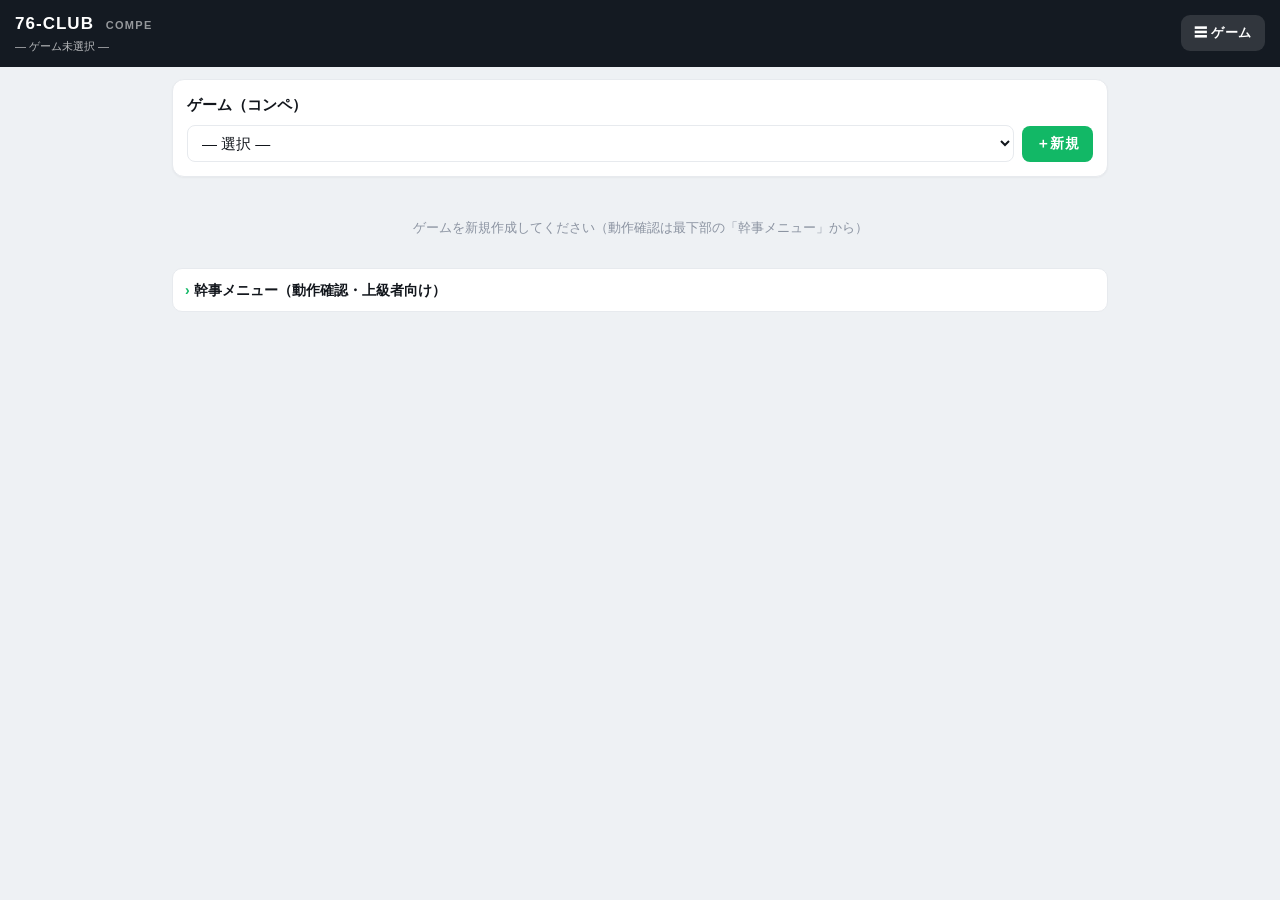
==== docs/handoff/assets/2026-07-12-phase1-reference.html @ 75cd1e23 "ルーレット: 賞金ポイント配点・スコア表併記・START/STOP/確定を1ボタン・開発者メニュー - points.roulette追加、配点UI、computePointsで取得H順に各員加点(g" ====
<!DOCTYPE html>
<html lang="ja">
<head>
<meta charset="UTF-8">
<meta name="viewport" content="width=device-width, initial-scale=1, maximum-scale=1, user-scalable=no">
<meta name="apple-mobile-web-app-capable" content="yes">
<title>76-Club COMPE</title>
<style>
  *{box-sizing:border-box;margin:0;padding:0;-webkit-tap-highlight-color:transparent}
  :root{
    --bg:#eef1f4; --card:#ffffff; --ink:#12161c; --sub:#8b93a1; --line:#e7eaee;
    --dark:#141a22; --dark2:#1e2731; --acc:#12b866; --accd:#0e9e57; --warn:#d4a017; --red:#c0392b; --blue:#2c6e9e;
    --f-hero:21px; --f-val:20px; --f-name:16px; --f-title:15px; --f-body:13px; --f-small:11px;
  }
  html,body{margin:0}
  body{font-family:-apple-system,"Hiragino Kaku Gothic ProN","Yu Gothic",Meiryo,sans-serif;
    background:var(--bg);color:var(--ink);font-size:var(--f-body);line-height:1.45;padding-bottom:24px}
  /* header (dark scoreboard) */
  header{background:var(--dark);color:#fff;padding:12px 15px;position:sticky;top:0;z-index:20}
  .hdr-row{display:flex;align-items:center;justify-content:space-between;gap:8px}
  header h1{font-size:17px;font-weight:900;letter-spacing:.06em}
  header h1 span{font-weight:600;opacity:.55;font-size:11px;margin-left:6px;letter-spacing:.12em}
  header .gamename{font-size:11px;opacity:.7;margin-top:2px;font-weight:500}
  .hamb{background:rgba(255,255,255,.12);border:0;color:#fff;font-size:13px;font-weight:800;padding:9px 13px;
    border-radius:9px;cursor:pointer;white-space:nowrap;letter-spacing:.04em}
  .menu-overlay{display:none;position:fixed;inset:0;background:rgba(0,0,0,.3);z-index:35}
  .appmenu{display:none;position:fixed;right:10px;top:60px;background:#fff;border:1px solid var(--line);
    border-radius:12px;box-shadow:0 10px 30px rgba(0,0,0,.25);z-index:40;overflow:hidden;min-width:190px}
  .appmenu button{display:block;width:100%;text-align:left;border:0;background:#fff;padding:13px 18px;
    font-size:15px;color:var(--ink);cursor:pointer;border-bottom:1px solid var(--line);font-weight:600}
  .appmenu button:last-child{border-bottom:0}
  .appmenu button.on{background:var(--acc);color:#fff;font-weight:800}
  main{padding:12px;max-width:960px;margin:0 auto}
  /* cards */
  .card{background:var(--card);border:1px solid var(--line);border-radius:12px;padding:14px;margin-bottom:12px;
    box-shadow:0 1px 2px rgba(20,26,34,.04)}
  .card.tight{padding:11px}
  .card h2{margin:0 0 10px;font-size:var(--f-title);font-weight:800;color:var(--ink);display:flex;align-items:center;gap:7px;flex-wrap:wrap}
  .card.tight h2{font-size:14px;margin-bottom:8px}
  .card h3{margin:14px 0 6px;font-size:12px;font-weight:800;color:var(--sub);letter-spacing:.02em}
  label.fl{display:block;font-size:12px;color:var(--sub);margin:8px 0 3px;font-weight:700}
  input,select,textarea{font-family:inherit;font-size:15px;border:1px solid var(--line);border-radius:8px;
    padding:8px 10px;width:100%;background:#fff;color:var(--ink)}
  input[type=checkbox]{width:auto}
  /* buttons */
  button.btn{background:var(--acc);color:#fff;border:0;border-radius:8px;padding:9px 14px;font-size:14px;font-weight:800;cursor:pointer;letter-spacing:.02em}
  button.btn:active{transform:translateY(1px)}
  button.btn.sec{background:#fff;color:var(--accd);border:1.5px solid var(--acc)}
  button.btn.gray{background:#eef1f4;color:var(--ink)}
  button.btn.danger{background:var(--red)}
  button.btn.gold{background:var(--dark);color:#fff}
  button.btn.sm{padding:6px 10px;font-size:12px;border-radius:7px}
  button.btn.wide{width:100%;padding:12px}
  button.btn:disabled{opacity:.4;cursor:default}
  .row{display:flex;gap:8px;flex-wrap:wrap;align-items:center}
  .row.between{justify-content:space-between}
  .muted{color:var(--sub);font-size:12px}
  .tag{font-size:10px;padding:1px 6px;border-radius:5px;background:#eef1f4;color:var(--sub);margin-left:4px;font-weight:700}
  .pill{display:inline-block;background:#e9f7f0;color:var(--accd);border-radius:99px;padding:2px 9px;font-size:11px;font-weight:800}
  .pill.f{background:#fdecea;color:var(--red)}
  .pill.e1{background:#e6eef6;color:var(--blue)}
  .pill.e2{background:#efe7f5;color:#7d3c98}
  .empty{text-align:center;color:var(--sub);padding:30px 10px;font-size:13px}
  hr{border:0;border-top:1px solid var(--line);margin:12px 0}
  /* generic tables */
  table{border-collapse:collapse;width:100%;font-size:var(--f-body)}
  th,td{border:1px solid var(--line);padding:5px 6px;text-align:center}
  th{background:#f6f8fa;color:var(--sub);font-weight:800;font-size:11px;letter-spacing:.03em}
  .scroll{overflow-x:auto;-webkit-overflow-scrolling:touch}
  /* leaderboard tables */
  .lb th,.lb td{white-space:nowrap}
  .lb tr:nth-child(2n+1) td{background:#f8fafb}
  .lb .rank td{font-weight:600}
  .pos{display:inline-flex;align-items:center;justify-content:center;width:23px;height:23px;border-radius:50%;
    background:#e7eaee;color:#3a4450;font-size:12px;font-weight:900;font-variant-numeric:tabular-nums}
  .pos.p1{background:var(--acc);color:#fff}
  .lb.big .pos{width:26px;height:26px;font-size:13px}
  .rank1 td{}
  .hlrow td{background:#eef4fb !important}
  .kanjibadge{display:inline-block;background:var(--blue);color:#fff;border-radius:5px;font-size:10px;padding:1px 6px;margin-left:6px;font-weight:800;letter-spacing:.02em}
  .mask{color:#c3c9cf;letter-spacing:1px}
  /* score input grid (入力タブ) */
  .scoregrid td input{width:38px;padding:5px 2px;text-align:center;border-radius:5px;font-size:14px}
  .scoregrid th,.scoregrid td{padding:3px 3px;min-width:34px}
  .scoregrid td.name{position:sticky;left:0;background:#fff;text-align:left;min-width:96px;font-weight:700;z-index:2;white-space:nowrap}
  .scoregrid th.name{position:sticky;left:0;background:#f6f8fa;z-index:3;text-align:left;min-width:96px;white-space:nowrap}
  .scoregrid .sum{background:#f8f9f9;font-weight:800}
  .hidden-h{background:#fff7e6 !important}
  /* game setup */
  .seg{display:flex;border:1px solid var(--acc);border-radius:8px;overflow:hidden;margin:4px 0}
  .seg button{flex:1;border:0;background:#fff;color:var(--accd);padding:7px;font-size:13px;font-weight:800;cursor:pointer}
  .seg button.on{background:var(--acc);color:#fff}
  .fmtgrid{display:grid;grid-template-columns:1fr 1fr;gap:6px}
  .fmtgrid label{display:flex;align-items:center;gap:6px;font-size:13px;background:#f6f8fa;padding:8px;border-radius:8px;cursor:pointer}
  .holebtn{width:34px;height:34px;border-radius:8px;border:1px solid var(--line);background:#fff;margin:2px;font-size:13px;cursor:pointer;font-weight:700}
  .holebtn.np{background:var(--blue);color:#fff;border-color:var(--blue)}
  .holebtn.dc{background:var(--red);color:#fff;border-color:var(--red)}
  .ptsedit input{width:78px;text-align:center;display:inline-block;padding:5px}
  .ptsrow{display:flex;align-items:center;justify-content:space-between;gap:8px;margin:5px 0}
  .ptsrow span{font-size:13px}
  details{border:1px solid var(--line);border-radius:10px;margin-bottom:10px;background:#fff}
  details>summary{padding:11px 12px;font-weight:800;cursor:pointer;color:var(--ink);font-size:14px;list-style:none}
  details>summary::-webkit-details-marker{display:none}
  details>summary::before{content:"› ";color:var(--acc);font-weight:900}
  details[open]>summary::before{content:"⌄ ";}
  details .in{padding:0 12px 12px;font-size:13px}
  .rule{background:#f6f8fa;border:1px solid var(--line);border-left:3px solid var(--acc);border-radius:6px;padding:8px 10px;font-size:12px;color:var(--ink);margin:6px 0}
  .prizewin{background:#fff;border:1px solid var(--line);border-top:3px solid var(--acc)}
  .payoutcard{background:#fff;border:1px solid var(--line);border-top:3px solid var(--acc)}
  .kanjicard{background:#fff;border:1px solid var(--line);border-top:3px solid var(--blue)}
  .big{font-size:var(--f-hero);font-weight:900}
  .toast{position:fixed;bottom:20px;left:50%;transform:translateX(-50%);background:var(--dark);color:#fff;
    padding:10px 18px;border-radius:99px;font-size:13px;z-index:50;opacity:0;transition:.3s;pointer-events:none}
  .toast.show{opacity:.96}
  /* result sub-nav (pill tabs) */
  .result-sticky{position:sticky;top:50px;z-index:15;background:var(--bg);padding:8px 0 8px;margin:-4px 0 10px;box-shadow:0 8px 8px -8px rgba(0,0,0,.15)}
  .subtab4{display:flex;gap:6px}
  .subtab4 button{flex:1;border:0;background:var(--dark2);color:#9aa3b0;padding:9px 2px;border-radius:9px;font-size:12.5px;font-weight:800;cursor:pointer;letter-spacing:.02em}
  .subtab4 button.on{background:var(--acc);color:#fff}
  /* reveal bar */
  .reveal-bar{display:flex;gap:8px;align-items:center;flex-wrap:wrap;margin-top:6px;background:#f6f8fa;border:1px solid var(--line);border-radius:9px;padding:7px 9px}
  .reveal-bar .hole{font-weight:900;color:var(--accd);font-size:15px}
  /* toggle chips + eye buttons */
  .cardtools{display:flex;flex-wrap:wrap;gap:6px;align-items:center;margin-bottom:7px}
  .tgl{display:inline-flex;align-items:center;gap:5px;border:1px solid var(--line);border-radius:8px;padding:5px 10px;font-size:12px;cursor:pointer;background:#fff;font-weight:800}
  .tgl.on{background:var(--acc);color:#fff;border-color:var(--acc)}
  .tgl.off{background:#fdecea;color:var(--red);border-color:#f0c0ba}
  .eyebtn{border:1px solid var(--line);background:#fff;border-radius:7px;padding:3px 6px;cursor:pointer;line-height:0;color:var(--sub)}
  .eyebtn.on{background:#e9f7f0;border-color:var(--acc);color:var(--accd)}
  .eyebtn.off{background:#fdecea;border-color:#f0c0ba;color:var(--red)}
  .ei{width:15px;height:15px;stroke:currentColor;stroke-width:2;fill:none;stroke-linecap:round;stroke-linejoin:round;display:block}
  .ic{width:15px;height:15px;stroke:var(--acc);stroke-width:2;fill:none;stroke-linecap:round;stroke-linejoin:round;vertical-align:-2px}
  /* rank-wrap ranking cards */
  .rank-wrap{display:flex;flex-wrap:wrap;gap:10px;align-items:flex-start;margin-bottom:12px}
  .rank-wrap>.card{flex:1 1 210px;min-width:190px;max-width:320px;margin-bottom:0}
  .rank-wrap>.card.wide{flex:1 1 320px;min-width:270px;max-width:480px}
  .rank-wrap .lb{font-size:13px;table-layout:fixed;width:100%}
  .rank-wrap .lb th,.rank-wrap .lb td{padding:5px 6px;overflow:hidden;text-overflow:ellipsis;white-space:nowrap}
  .rank-wrap .lb .c-eye{width:36px;padding:2px}
  .rank-wrap .lb .c-pos{width:34px}
  .rank-wrap .lb .c-val{width:60px}
  .rank-wrap .lb.big{font-size:15px}
  .rank-wrap .lb.big .c-val{width:70px}
  .rank-wrap .lb.big .nmc{font-size:var(--f-name);font-weight:800}
  .rank-wrap .lb.big b{font-size:var(--f-val);font-weight:900;font-variant-numeric:tabular-nums}
  .rank-wrap .lb .nmc{font-size:var(--f-name);font-weight:700}
  .rank-wrap .lb b{font-variant-numeric:tabular-nums}
  h2.lbh{display:flex;justify-content:space-between;align-items:baseline;gap:8px;white-space:nowrap;overflow:hidden}
  h2.lbh>span:first-child{flex:0 0 auto}
  .lbnote{font-size:11px;font-weight:700;color:var(--sub);overflow:hidden;text-overflow:ellipsis;min-width:0;white-space:nowrap}
  /* score card (共通スコア表) */
  .sc2{table-layout:fixed;width:100%;font-size:12px;border-collapse:collapse}
  .sc2 col.cnm{width:54px}
  .sc2 col.cs{width:30px}
  .sc2 th,.sc2 td{padding:3px 0;border:1px solid var(--line);text-align:center;overflow:hidden;line-height:1.15}
  .sc2 th{background:var(--dark);color:#fff;font-size:10.5px;font-weight:700}
  .sc2 td.nm,.sc2 th.nm{text-align:left;font-weight:700;font-size:11px;white-space:nowrap;padding-left:4px}
  .sc2 th.nm{background:var(--dark)}
  .sc2 .sub{background:#eaf6f0;font-weight:800}
  .sc2 .tot{background:#f2f5f7;font-weight:800}
  .sc2 .netc{background:#eaf6f0;font-weight:900;color:var(--accd)}
  .sc2 .hh{background:#fff7e6}
  .sc2 .parr td{color:var(--sub);font-size:10px}
  .sc2 .tsum td{font-size:11px;background:#fbfcfc}
  .sc2 .winc{background:#d5f5e3 !important;font-weight:900;color:var(--accd)}
  @media(min-width:560px){ .sc2{font-size:13px} .sc2 col.cnm{width:70px} .sc2 col.cs{width:36px} }
  /* two-column (未使用でも保持) */
  .ind-split{display:flex;gap:12px;align-items:flex-start}
  .ind-left{flex:1 1 46%;min-width:0}
  .ind-right{flex:1 1 46%;min-width:0}
  .chip{display:inline-flex;align-items:center;gap:4px;border:1px solid var(--line);border-radius:99px;padding:3px 9px;font-size:12px;margin:3px 4px 0 0;background:#fff;cursor:pointer;font-weight:700}
  .chip.on{background:var(--acc);color:#fff;border-color:var(--acc)}
  @media(max-width:760px){ .ind-split{flex-direction:column} .ind-left,.ind-right{flex:1 1 auto;width:100%} }
  /* ルーレット対抗 */
  .rl-head{display:flex;align-items:baseline;gap:12px;margin-bottom:10px}
  .rl-hole{font-size:36px;font-weight:900;line-height:1;color:var(--ink)}
  .rl-hole small{font-size:14px;font-weight:800;color:var(--sub);margin-left:2px}
  .rl-par{font-size:13px;color:var(--sub);font-weight:800}
  .rl-panels{display:flex;flex-wrap:wrap;gap:10px}
  .rl-panel{flex:1 1 140px;min-width:130px;border:2px solid var(--line);border-radius:12px;padding:12px 10px;text-align:center;background:#fff}
  .rl-panel.win{background:#eafaf1;box-shadow:0 0 0 2px var(--acc) inset}
  .rl-team{font-size:12px;font-weight:800;letter-spacing:.03em}
  .rl-name{font-size:20px;font-weight:900;margin:6px 0 2px;min-height:26px;font-variant-numeric:tabular-nums}
  .rl-score{font-size:12px;color:var(--sub);font-weight:800;min-height:16px}
  .rl-btns{display:flex;gap:6px;margin-top:9px;justify-content:center;flex-wrap:wrap}
  .rl-btns .btn{padding:6px 8px;font-size:11px}
  .rl-ctrl{margin-top:14px}
  .rl-scorebig{font-size:26px;font-weight:900;color:var(--accd);line-height:1;margin-top:3px;min-height:26px;font-variant-numeric:tabular-nums}
  .rl-scorebig small{font-size:11px;color:var(--sub);font-weight:800}
  .sc2 .cur{background:#fff3cf !important}
  .sc2 .reprow td{background:#eafaf1}
  .sc2 .reprow td.nm{font-weight:900;color:var(--accd)}
  .rlsc td.nm,.rlsc th.nm{width:66px}
</style>
</head>
<body>
<header>
  <div class="hdr-row">
    <div>
      <h1>76-CLUB <span>COMPE</span></h1>
      <div class="gamename" id="hdrGame">— ゲーム未選択 —</div>
    </div>
    <button class="hamb" id="hambBtn" onclick="toggleMenu()">☰ メニュー</button>
  </div>
</header>
<div id="menuOverlay" class="menu-overlay" onclick="toggleMenu(false)"></div>
<nav id="appMenu" class="appmenu">
  <button data-tab="game" onclick="go('game')">ゲーム</button>
  <button data-tab="players" onclick="go('players')">選手</button>
  <button data-tab="score" onclick="go('score')">スコア入力</button>
  <button data-tab="result" onclick="go('result')">結果</button>
</nav>
<main>
  <div id="view-game"></div>
  <div id="view-players" style="display:none"></div>
  <div id="view-score" style="display:none"></div>
  <div id="view-result" style="display:none"></div>
</main>

<div class="toast" id="toast"></div>

<script>
/* ============================ STATE ============================ */
const LS_KEY = "golfCompe_v1";
let state = load();
function load(){
  let s=null;
  try{ s = JSON.parse(localStorage.getItem(LS_KEY)); }catch(e){}
  if(!s||!s.players) s = { players:[], games:[], currentGameId:null };
  migrate(s);
  return s;
}
function migrate(s){
  (s.players||[]).forEach(p=>{
    if(p.everyType===undefined) p.everyType='none';   // none | every1 | every2
    if(p.kanjiExempt===undefined) p.kanjiExempt=false;
    if(p.gender===undefined) p.gender='M';
    if(p.birth===undefined) p.birth=null;             // 生年月日(YYYY-MM-DD)。同ネットのタイブレークに使用
  });
  (s.games||[]).forEach(g=>{
    if(!g.womenEvery) g.womenEvery={enabled:false};
    if(g.womenEvery.enabled===undefined) g.womenEvery.enabled=false;
    if(!g.points) g.points=defaultPoints();
    else { const d=defaultPoints(); for(const k in d) if(g.points[k]===undefined) g.points[k]=d[k]; }
    if(g.prizePool===undefined) g.prizePool=0;
    if(!g.prizes) g.prizes={ niapinHoles:[], draconHoles:[], niapinWinner:{}, draconWinner:{} };
    if(!g.roulette) g.roulette=newRoulette();
    else { const r=newRoulette(); for(const k in r) if(g.roulette[k]===undefined) g.roulette[k]=r[k]; }
  });
}
function newRoulette(){ return { changeN:1, challengeM:1, reps:{}, pool:{}, remChange:{}, remChallenge:{}, cur:0 }; }
function defaultPoints(){ return {
  net:[5,3,1], gross:[5,3,1], stableford:[5,3,1], olympic:[5,3,1], callaway:[5,3,1], nassauTotal:[5,3,1],
  teamGross:[3], teamNet:[3], holeByHole:[3], best2ball:[3], roulette:[3], niapin:2, dracon:2 }; }
function save(){ localStorage.setItem(LS_KEY, JSON.stringify(state)); }
function uid(){ return Math.random().toString(36).slice(2,9); }
function toast(m){ const t=document.getElementById('toast'); t.textContent=m; t.classList.add('show');
  clearTimeout(t._t); t._t=setTimeout(()=>t.classList.remove('show'),1600); }
function curGame(){ return state.games.find(g=>g.id===state.currentGameId)||null; }

function newGame(){
  return {
    id:uid(), name:"新しいコンペ", date:new Date().toISOString().slice(0,10), course:"",
    par:[4,4,3,4,5,4,4,3,4, 4,4,3,4,5,4,4,3,4],
    hidden:Array(18).fill(false),
    periaCoef:0.8, periaCap:null,
    womenEvery:{enabled:false},
    teams:[],
    participants:[],
    scores:{},
    prizes:{ niapinHoles:[], draconHoles:[], niapinWinner:{}, draconWinner:{} },
    points:defaultPoints(), prizePool:0, roulette:newRoulette(),
    formats:{ gross:true, net:true, teamGross:true, teamNet:true, holeByHole:true,
      stableford:true, nassau:true, olympic:true, callaway:false, best2ball:false }
  };
}

/* ============================ TAB NAV ============================ */
const views = { game:'view-game', players:'view-players', score:'view-score', result:'view-result' };
let activeTab='game';
let revealHoles=18;            // 個人戦で開封済みのホール数(0-18)。18=全開（既定）
let rl={ spinning:false, spinTeams:[], timer:null, challengeFrom:null };  // ルーレットの実行時状態（非保存）
function rlStopTimer(){ if(rl.timer){clearInterval(rl.timer);rl.timer=null;} rl.spinning=false; }
// 発表用の表示/非表示スイッチ（true=表示）。totals=スコア表の合計欄（個人/チーム共通・チーム小計の色も含む）
let show={ totals:true };
function toggleShow(k){ show[k]=!show[k]; renderResult(); }
// グロス/ネットの名前・スコアの表示制御（表ごと master ＋順位ごと個別ボタン）。mode XOR except
let nsMode={ gross:'show', net:'show' };
let nsExcept={ gross:new Set(), net:new Set() };
function nsMasked(table,pid){ return (nsMode[table]==='hide') !== nsExcept[table].has(pid); }
function toggleNSAll(table){ nsMode[table]= nsMode[table]==='show'?'hide':'show'; nsExcept[table].clear(); renderResult(); }
function toggleNSRow(table,pid){ const s=nsExcept[table]; if(s.has(pid))s.delete(pid); else s.add(pid); renderResult(); }
// チーム対抗の各ゲーム：ゲームごと master ＋チームごと個別ボタン。チーム名＋合計をまとめて表示/非表示
let tgMode={ teamGross:'show', teamNet:'show', best2ball:'show', holeByHole:'show' };
let tgExcept={ teamGross:new Set(), teamNet:new Set(), best2ball:new Set(), holeByHole:new Set() };
function tgMasked(key,tid){ return (tgMode[key]==='hide') !== tgExcept[key].has(tid); }
function toggleTgAll(key){ tgMode[key]= tgMode[key]==='show'?'hide':'show'; tgExcept[key].clear(); renderResult(); }
function toggleTgRow(key,tid){ const s=tgExcept[key]; if(s.has(tid))s.delete(tid); else s.add(tid); renderResult(); }
const TAB_LABEL={game:'ゲーム', players:'選手', score:'入力', result:'結果'};
function toggleMenu(force){ const m=document.getElementById('appMenu'), o=document.getElementById('menuOverlay');
  const open = (force!==undefined)? force : (m.style.display!=='block');
  m.style.display=open?'block':'none'; o.style.display=open?'block':'none'; }
function go(tab){ rlStopTimer(); activeTab=tab; toggleMenu(false); render(); }
function render(){
  Object.entries(views).forEach(([k,id])=> document.getElementById(id).style.display = k===activeTab?'':'none');
  const g=curGame();
  document.getElementById('hdrGame').textContent = g? `${g.name}　${g.date}${g.course?'　@'+g.course:''}` : '— ゲーム未選択 —';
  document.getElementById('hambBtn').innerHTML = '☰ '+TAB_LABEL[activeTab];
  document.querySelectorAll('#appMenu button').forEach(b=>b.classList.toggle('on', b.dataset.tab===activeTab));
  if(activeTab==='game') renderGame();
  if(activeTab==='players') renderPlayers();
  if(activeTab==='score') renderScore();
  if(activeTab==='result') renderResult();
}
function esc(s){ return (s||'').replace(/[&<>"]/g,c=>({'&':'&amp;','<':'&lt;','>':'&gt;','"':'&quot;'}[c])); }
const EVERY_LABEL={none:'なし', every1:'E1(−18)', every2:'E2(−36)'};
// 最小の線アイコン（目のオン/オフ）と丸数字の順位バッジ
const EYE='<svg class="ei" viewBox="0 0 24 24"><path d="M2 12s3.5-7 10-7 10 7 10 7-3.5 7-10 7-10-7-10-7z"/><circle cx="12" cy="12" r="3"/></svg>';
const EYEOFF='<svg class="ei" viewBox="0 0 24 24"><path d="M3 3l18 18M10.6 10.6a3 3 0 004.2 4.2M9.9 5.2A9.7 9.7 0 0112 5c6.5 0 10 7 10 7a17 17 0 01-3.2 3.9M6.1 6.1A17 17 0 002 12s3.5 7 10 7a9.7 9.7 0 003.2-.5"/></svg>';
const posBadge=(rank,first)=>`<span class="pos ${first?'p1':''}">${rank}</span>`;

/* ============================ PLAYERS ============================ */
function renderPlayers(){
  const el=document.getElementById('view-players');
  el.innerHTML = `
    <div class="card">
      <h2>選手マスター</h2>
      <div class="row">
        <input id="pName" placeholder="名前" style="flex:2;min-width:140px">
        <div style="flex:1;min-width:90px"><select id="pGender"><option value="M">男性</option><option value="F">女性</option></select></div>
      </div>
      <div class="row" style="margin-top:8px">
        <div style="flex:1;min-width:150px"><label class="fl">ハンデ区分</label><select id="pEvery"><option value="none">ハンデなし</option><option value="every1">エブリワン（−18）</option><option value="every2">エブリツー（−36）</option></select></div>
        <div style="flex:1;min-width:150px"><label class="fl">生年月日</label><input type="date" id="pBirth"></div>
      </div>
      <div class="row" style="margin-top:8px">
        <label style="display:flex;align-items:center;gap:6px;font-size:13px"><input type="checkbox" id="pKanji"> 幹事対象外（次回幹事に選ばれない）</label>
      </div>
      <button class="btn wide" style="margin-top:10px" onclick="addPlayer()">＋ 選手を追加</button>
      <div class="muted" style="margin-top:6px">性別・生年月日は<b>同ネット時のタイブレーク</b>に使用（女性→年長の順で上位）。ハンデ区分＝エブリなし/ワン/ツー。</div>
    </div>
    <div class="card">
      <h2>登録済み（${state.players.length}名）</h2>
      ${state.players.length? `<div class="scroll"><table><tr><th>名前</th><th>性別</th><th>生年月日</th><th>ハンデ<br>区分</th><th>幹事<br>対象外</th><th></th></tr>
        ${state.players.map(p=>`<tr>
          <td style="text-align:left;white-space:nowrap">${esc(p.name)}</td>
          <td><select style="padding:4px;font-size:12px" onchange="setPlayerField('${p.id}','gender',this.value)"><option value="M" ${p.gender!=='F'?'selected':''}>男</option><option value="F" ${p.gender==='F'?'selected':''}>女</option></select></td>
          <td><input type="date" style="padding:3px;font-size:11px" value="${p.birth||''}" onchange="setPlayerField('${p.id}','birth',this.value||null)"></td>
          <td><select style="padding:4px;font-size:12px" onchange="setPlayerEvery('${p.id}',this.value)">
            <option value="none" ${p.everyType==='none'?'selected':''}>なし</option>
            <option value="every1" ${p.everyType==='every1'?'selected':''}>E1(−18)</option>
            <option value="every2" ${p.everyType==='every2'?'selected':''}>E2(−36)</option></select></td>
          <td><input type="checkbox" ${p.kanjiExempt?'checked':''} onchange="setPlayerKanji('${p.id}',this.checked)"></td>
          <td><button class="btn sm gray" onclick="editPlayer('${p.id}')">✎</button>
              <button class="btn sm danger" onclick="delPlayer('${p.id}')">×</button></td>
        </tr>`).join('')}</table></div>` : `<div class="empty">まだ選手がいません</div>`}
    </div>
    <div class="card">
      <h2>バックアップ</h2>
      <div class="muted">端末保存なのでたまに書き出しを。機種変・データ消失に備えられます。</div>
      <div class="row" style="margin-top:8px">
        <button class="btn sec" onclick="exportData()">JSON書き出し</button>
        <label class="btn sec" style="cursor:pointer">JSON読み込み<input type="file" accept="application/json" style="display:none" onchange="importData(this)"></label>
      </div>
    </div>`;
}
function addPlayer(){
  const n=document.getElementById('pName').value.trim(); if(!n) return toast('名前を入力');
  state.players.push({id:uid(),name:n,gender:document.getElementById('pGender').value,
    birth:document.getElementById('pBirth').value||null,
    everyType:document.getElementById('pEvery').value, kanjiExempt:document.getElementById('pKanji').checked});
  save(); renderPlayers(); toast('追加しました');
}
function setPlayerField(id,field,val){ state.players.find(p=>p.id===id)[field]=val; save(); }
function editPlayer(id){ const p=state.players.find(x=>x.id===id);
  const n=prompt('名前',p.name); if(n===null)return; p.name=n.trim()||p.name;
  save(); renderPlayers(); }
function setPlayerEvery(id,v){ state.players.find(p=>p.id===id).everyType=v; save(); }
function setPlayerKanji(id,v){ state.players.find(p=>p.id===id).kanjiExempt=v; save(); }
function delPlayer(id){ if(!confirm('削除しますか？'))return;
  state.players=state.players.filter(p=>p.id!==id);
  state.games.forEach(g=>{ g.participants=g.participants.filter(x=>x!==id); delete g.scores[id];
    g.teams.forEach(t=>t.memberIds=t.memberIds.filter(x=>x!==id)); });
  save(); renderPlayers(); }

/* ============================ GAME SETUP ============================ */
function renderGame(){
  const el=document.getElementById('view-game');
  let html = `<div class="card"><h2>ゲーム（コンペ）</h2>
    <div class="row between">
      <select id="gameSel" onchange="selectGame(this.value)" style="flex:1">
        <option value="">— 選択 —</option>
        ${state.games.map(g=>`<option value="${g.id}" ${g.id===state.currentGameId?'selected':''}>${esc(g.name)} (${g.date})</option>`).join('')}
      </select>
      <button class="btn" onclick="createGame()">＋新規</button>
    </div></div>`;

  const g=curGame();
  if(!g){ el.innerHTML=html+`<div class="empty">ゲームを新規作成してください（動作確認は最下部の「幹事メニュー」から）</div>`+hostMenuCard(); return; }

  html += `<div class="card"><h2>基本設定</h2>
    <label class="fl">コンペ名</label><input value="${esc(g.name)}" onchange="setG('name',this.value)">
    <div class="row"><div style="flex:1"><label class="fl">日付</label><input type="date" value="${g.date}" onchange="setG('date',this.value)"></div>
    <div style="flex:1"><label class="fl">コース</label><input value="${esc(g.course)}" placeholder="○○CC" onchange="setG('course',this.value)"></div></div>
    <div class="row" style="margin-top:10px">
      <button class="btn danger sm" onclick="deleteGame()">このゲームを削除</button>
      <button class="btn gray sm" onclick="dupGame()">複製</button>
    </div>
  </div>`;

  html += `<div class="card"><h2>コース設定（パー / 隠しホール）</h2>
    <div class="muted">黄色い枠がダブルペリアの隠しホール。<b>12ホール</b>選んでください（現在 <b id="hidCount">${g.hidden.filter(Boolean).length}</b>）。</div>
    <div class="row" style="margin:8px 0"><button class="btn sec sm" onclick="randomHidden()">隠し12ランダム</button>
      <button class="btn gray sm" onclick="clearHidden()">クリア</button></div>
    <div class="scroll"><table class="scoregrid"><tr><th class="name">H</th>${g.par.map((_,i)=>`<th>${i+1}</th>`).join('')}<th class="sum">計</th></tr>
      <tr><td class="name">Par</td>${g.par.map((p,i)=>`<td class="${g.hidden[i]?'hidden-h':''}"><input type="number" min="3" max="6" value="${p}" onchange="setPar(${i},this.value)"></td>`).join('')}<td class="sum">${g.par.reduce((a,b)=>a+b,0)}</td></tr>
      <tr><td class="name">隠し</td>${g.par.map((_,i)=>`<td class="${g.hidden[i]?'hidden-h':''}"><input type="checkbox" ${g.hidden[i]?'checked':''} onchange="toggleHidden(${i})"></td>`).join('')}<td class="sum">-</td></tr>
    </table></div></div>`;

  html += `<div class="card"><h2>ダブルペリア設定</h2>
    <div class="muted">HDCP =（隠し12H合計 × 1.5 − 規定打数）× 係数（上限で頭打ち）</div>
    <div class="row">
      <div style="flex:1"><label class="fl">係数</label><input type="number" step="0.05" value="${g.periaCoef}" onchange="setG('periaCoef',parseFloat(this.value))"></div>
      <div style="flex:1"><label class="fl">HDCP上限（空欄=なし）</label><input type="number" step="1" value="${g.periaCap??''}" placeholder="例:36" onchange="setCap(this.value)"></div>
    </div></div>`;

  html += `<div class="card"><h2>エブリハンデ</h2>
    <label style="display:flex;gap:8px;align-items:center;font-size:14px"><input type="checkbox" ${g.womenEvery.enabled?'checked':''} onchange="setWE(this.checked)"> このゲームでエブリハンデを適用する</label>
    <div class="muted" style="margin-top:6px">適用ON時、各選手の<b>エブリ区分</b>（選手タブで設定）に応じてE1=−18/E2=−36を差し引きます。グロス個人戦・ネット個人戦の両方に反映。</div></div>`;

  html += `<div class="card"><h2>参加者</h2>
    ${state.players.length? state.players.map(p=>`<span class="chip ${g.participants.includes(p.id)?'on':''}" onclick="toggleParticipant('${p.id}')">${esc(p.name)}${p.everyType!=='none'?' '+EVERY_LABEL[p.everyType]:''}</span>`).join('')
      : '<div class="muted">先に「選手」タブで登録してください</div>'}
  </div>`;

  html += `<div class="card"><h2>チーム対抗</h2>
    <div class="row"><button class="btn sec sm" onclick="addTeam()">＋チーム追加</button>
      <button class="btn gray sm" onclick="autoTeams(2)">自動2組</button>
      <button class="btn gray sm" onclick="autoTeams(3)">自動3組</button></div>
    ${g.teams.map(t=>`<div style="border:1px solid var(--line);border-radius:10px;padding:10px;margin-top:8px">
      <div class="row between"><input value="${esc(t.name)}" onchange="setTeamName('${t.id}',this.value)" style="flex:1;font-weight:700">
        <button class="btn sm danger" onclick="delTeam('${t.id}')">×</button></div>
      <div style="margin-top:6px">${g.participants.map(pid=>{const p=state.players.find(x=>x.id===pid);if(!p)return'';
        return `<span class="chip ${t.memberIds.includes(pid)?'on':''}" onclick="toggleTeamMember('${t.id}','${pid}')">${esc(p.name)}</span>`}).join('')}</div>
    </div>`).join('') || '<div class="muted">チーム未設定</div>'}
  </div>`;

  html += `<div class="card"><h2>ニアピン / ドラコン ホール</h2>
    <div class="muted">対象ホールを選択（青=ニアピン / 赤=ドラコン、タップで切替）。勝者は結果タブで登録。</div>
    <div style="margin-top:6px">${g.par.map((_,i)=>{
      const np=g.prizes.niapinHoles.includes(i), dc=g.prizes.draconHoles.includes(i);
      return `<button class="holebtn ${np?'np':''} ${dc?'dc':''}" onclick="cyclePrize(${i})">${i+1}</button>`}).join('')}</div>
    <div class="muted" style="margin-top:6px">2打目計測などのローカルルールは当日運用で。アプリは勝者だけ記録します。</div></div>`;

  const F=g.formats;
  const fchk=(k,label)=>`<label><input type="checkbox" ${F[k]?'checked':''} onchange="setFmt('${k}',this.checked)"> ${label}</label>`;
  html += `<div class="card"><h2>集計する競技</h2><div class="fmtgrid">
    ${fchk('gross','グロス個人戦')}${fchk('net','ネット個人戦')}
    ${fchk('teamGross','チーム対抗(グロス)')}${fchk('teamNet','チーム対抗(ネット)')}
    ${fchk('holeByHole','ホールバイホール対抗')}${fchk('stableford','ステーブルフォード')}
    ${fchk('nassau','握り/ナッソー')}${fchk('olympic','オリンピック')}
    ${fchk('callaway','キャロウェイ方式')}${fchk('best2ball','ベスト2ボール')}
  </div></div>`;

  html += `<div class="card"><h2>ルーレット対抗（抽選ホールバイホール）</h2>
    <div class="muted">ホールごとに各チームの代表を抽選し、その代表のスコアで1ホールずつ勝負。結果タブ「ルーレット」で実行します。回数はチームごとに付与。</div>
    <div class="row" style="margin-top:8px">
      <div style="flex:1"><label class="fl">チェンジ回数（自分を変える・使い切り必須）</label><input type="number" min="0" max="18" value="${g.roulette.changeN}" onchange="setRoulette('changeN',this.value)"></div>
      <div style="flex:1"><label class="fl">チャレンジ回数（相手を変える・任意）</label><input type="number" min="0" max="18" value="${g.roulette.challengeM}" onchange="setRoulette('challengeM',this.value)"></div>
    </div></div>`;

  // Points / prize pool
  const P=g.points;
  const ptsInd=(k,label)=> F[k]?`<div class="ptsrow"><span>${label}</span><span class="ptsedit"><input value="${(P[k]||[]).join(',')}" onchange="setPoints('${k}',this.value)" placeholder="5,3,1"></span></div>`:'';
  const ptsTeam=(k,label)=> F[k]?`<div class="ptsrow"><span>${label}（勝ちチーム各員）</span><span class="ptsedit"><input value="${(P[k]||[]).join(',')}" onchange="setPoints('${k}',this.value)" placeholder="3"></span></div>`:'';
  const npdc=g.prizes.niapinHoles.length||g.prizes.draconHoles.length;
  html += `<div class="card prizewin"><h2>賞金ポイント配点</h2>
    <div class="muted">各ゲームの順位に配るポイントをカンマ区切りで（例 <b>5,3,1</b>＝1位5・2位3・3位1点）。空欄=そのゲームは配点なし。</div>
    <h3>個人戦</h3>
    ${ptsInd('net','ネット個人戦')}${ptsInd('gross','グロス個人戦')}${ptsInd('stableford','ステーブルフォード')}
    ${ptsInd('olympic','オリンピック')}${ptsInd('callaway','キャロウェイ')}${ptsInd('nassauTotal','握り(トータル)')}
    <h3>チーム戦</h3>
    ${ptsTeam('teamGross','グロス対抗')}${ptsTeam('teamNet','ネット対抗')}${ptsTeam('holeByHole','ホールバイホール')}${ptsTeam('best2ball','ベスト2ボール')}
    <div class="ptsrow"><span>ルーレット対抗（勝ちチーム各員）</span><span class="ptsedit"><input value="${(P.roulette||[]).join(',')}" onchange="setPoints('roulette',this.value)" placeholder="3"></span></div>
    <h3>個人賞</h3>
    <div class="ptsrow"><span>ニアピン（1回あたり）</span><span class="ptsedit"><input type="number" value="${P.niapin}" onchange="setPointsNum('niapin',this.value)"></span></div>
    <div class="ptsrow"><span>ドラコン（1回あたり）</span><span class="ptsedit"><input type="number" value="${P.dracon}" onchange="setPointsNum('dracon',this.value)"></span></div>
    <hr>
    <label class="fl">賞金の総額（母数）</label>
    <input type="number" value="${g.prizePool||0}" placeholder="例: 20000" onchange="setG('prizePool',parseInt(this.value)||0)">
    <div class="muted" style="margin-top:6px">この総額を、各選手の獲得ポイント比で山分けして「誰にいくら」を結果タブに表示します。</div>
  </div>`;

  html += hostMenuCard();
  el.innerHTML=html;
}
// 幹事メニュー（動作確認用・目立たせない。Phase2で幹事のみ表示に制限予定）
function hostMenuCard(){
  return `<details><summary>幹事メニュー（動作確認・上級者向け）</summary><div class="in">
    <div class="muted" style="margin-bottom:8px">動作確認用の機能です。一般の参加者には使わせない想定（Phase 2で幹事のみ表示に制限予定）。</div>
    <button class="btn gold sm" onclick="seedTestData()">テストデータ一式を作成（12名・コース・スコア）</button>
    <div class="muted" style="margin-top:6px">サンプル選手・コース・隠しH・3チーム・ランダムスコア・ニアピン/ドラコン勝者を一括投入し、新しいゲームとして開きます。</div>
  </div></details>`;
}
function setG(k,v){ const g=curGame(); g[k]=v; save(); if(k==='name'||k==='date'||k==='course')render(); }
function setCap(v){ const g=curGame(); g.periaCap = v===''?null:parseFloat(v); save(); }
function setWE(v){ curGame().womenEvery.enabled=v; save(); }
function setPar(i,v){ curGame().par[i]=parseInt(v)||0; save(); renderGame(); }
function toggleHidden(i){ const g=curGame(); g.hidden[i]=!g.hidden[i]; save(); document.getElementById('hidCount').textContent=g.hidden.filter(Boolean).length; }
function randomHidden(){ const g=curGame(); const idx=[...Array(18).keys()].sort(()=>Math.random()-0.5).slice(0,12);
  g.hidden=Array(18).fill(false); idx.forEach(i=>g.hidden[i]=true); save(); renderGame(); }
function clearHidden(){ curGame().hidden=Array(18).fill(false); save(); renderGame(); }
function setFmt(k,v){ curGame().formats[k]=v; save(); renderGame(); }
function setPoints(k,v){ curGame().points[k]=v.split(',').map(x=>parseInt(x.trim())).filter(x=>!isNaN(x)); save(); }
function setPointsNum(k,v){ curGame().points[k]=parseInt(v)||0; save(); }
function setRoulette(k,v){ curGame().roulette[k]=Math.max(0,parseInt(v)||0); save(); }
function createGame(){ const g=newGame(); state.games.push(g); state.currentGameId=g.id; save(); render(); toast('新規ゲーム作成'); }
function selectGame(id){ state.currentGameId=id||null; save(); render(); }
function deleteGame(){ if(!confirm('このゲームを削除しますか？'))return;
  state.games=state.games.filter(x=>x.id!==state.currentGameId); state.currentGameId=state.games[0]?.id||null; save(); render(); }
function dupGame(){ const g=JSON.parse(JSON.stringify(curGame())); g.id=uid(); g.name=g.name+' (複製)'; state.games.push(g); state.currentGameId=g.id; save(); render(); }
function toggleParticipant(pid){ const g=curGame(); const i=g.participants.indexOf(pid);
  if(i<0){ g.participants.push(pid); g.scores[pid]=g.scores[pid]||Array(18).fill(null); }
  else { g.participants.splice(i,1); } save(); renderGame(); }
function addTeam(){ const g=curGame(); const names=['レッド','ブルー','グリーン','イエロー'];
  g.teams.push({id:uid(),name:'チーム'+names[g.teams.length%4],memberIds:[]}); save(); renderGame(); }
function autoTeams(n){ const g=curGame(); const names=['レッド','ブルー','グリーン'];
  g.teams=[]; for(let i=0;i<n;i++)g.teams.push({id:uid(),name:'チーム'+names[i],memberIds:[]});
  g.participants.forEach((pid,i)=>g.teams[i%n].memberIds.push(pid)); save(); renderGame(); }
function setTeamName(id,v){ curGame().teams.find(t=>t.id===id).name=v; save(); }
function delTeam(id){ const g=curGame(); g.teams=g.teams.filter(t=>t.id!==id); save(); renderGame(); }
function toggleTeamMember(tid,pid){ const g=curGame();
  g.teams.forEach(t=>{ if(t.id!==tid) t.memberIds=t.memberIds.filter(x=>x!==pid); });
  const t=g.teams.find(t=>t.id===tid); const i=t.memberIds.indexOf(pid);
  if(i<0)t.memberIds.push(pid); else t.memberIds.splice(i,1); save(); renderGame(); }
function cyclePrize(i){ const p=curGame().prizes;
  const np=p.niapinHoles.includes(i), dc=p.draconHoles.includes(i);
  p.niapinHoles=p.niapinHoles.filter(x=>x!==i); p.draconHoles=p.draconHoles.filter(x=>x!==i);
  if(!np&&!dc)p.niapinHoles.push(i); else if(np)p.draconHoles.push(i);
  save(); renderGame(); }

/* ============================ SCORE ENTRY ============================ */
function renderScore(){
  const el=document.getElementById('view-score'); const g=curGame();
  if(!g){ el.innerHTML='<div class="empty">先にゲームを作成してください</div>'; return; }
  if(!g.participants.length){ el.innerHTML='<div class="empty">「ゲーム」タブで参加者を選んでください</div>'; return; }
  let html=`<div class="card"><h2>スコア入力</h2>
    <div class="muted">各マスに打数を入力（入力しても画面は動きません＝続けて次のマスへ）。横スクロールで18Hまで。黄=隠しホール。空欄=未入力。写真から入れたい時はチャットに送ってください（転記します）。</div>
    <div class="row" style="margin-top:8px"><button class="btn sec sm" onclick="fillRandomScores()">テスト用にランダムで埋める</button>
      <button class="btn gray sm" onclick="clearScores()">スコアをクリア</button></div>
  </div>`;
  html+=`<div class="card"><div class="scroll"><table class="scoregrid">
    <tr><th class="name">選手</th>${g.par.map((_,i)=>`<th class="${g.hidden[i]?'hidden-h':''}">${i+1}</th>`).join('')}<th class="sum">OUT</th><th class="sum">IN</th><th class="sum">計</th></tr>
    <tr><td class="name" style="font-size:11px;color:var(--sub)">Par</td>${g.par.map((p,i)=>`<td class="${g.hidden[i]?'hidden-h':''}" style="font-size:11px;color:var(--sub)">${p}</td>`).join('')}<td class="sum">${sum(g.par,0,9)}</td><td class="sum">${sum(g.par,9,18)}</td><td class="sum">${sum(g.par,0,18)}</td></tr>
    ${g.participants.map(pid=>{ const p=state.players.find(x=>x.id===pid); if(!p)return'';
      const sc=g.scores[pid]||Array(18).fill(null);
      return `<tr><td class="name">${esc(p.name)}</td>
        ${sc.map((v,i)=>`<td class="${g.hidden[i]?'hidden-h':''}"><input id="sc-${pid}-${i}" type="number" inputmode="numeric" pattern="[0-9]*" min="1" max="15" value="${v??''}" onchange="setScore('${pid}',${i},this)"></td>`).join('')}
        <td class="sum" id="out-${pid}">${sum(sc,0,9)||''}</td><td class="sum" id="in-${pid}">${sum(sc,9,18)||''}</td><td class="sum" id="tot-${pid}">${sum(sc,0,18)||''}</td></tr>`;
    }).join('')}
  </table></div></div>`;
  el.innerHTML=html;
}
function sum(a,s,e){ let t=0,any=false; for(let i=s;i<e;i++){ if(a[i]!=null&&a[i]!==''){t+=Number(a[i]);any=true;} } return any?t:0; }
// フォーカスを失わないよう、再描画せず合計セルだけ更新
function setScore(pid,i,el){ const g=curGame(); g.scores[pid]=g.scores[pid]||Array(18).fill(null);
  const v=el.value; g.scores[pid][i] = v===''?null:(parseInt(v)||null); save(); updateRowSums(g,pid); }
function updateRowSums(g,pid){ const sc=g.scores[pid]||[];
  const o=document.getElementById('out-'+pid), n=document.getElementById('in-'+pid), t=document.getElementById('tot-'+pid);
  if(o)o.textContent=sum(sc,0,9)||''; if(n)n.textContent=sum(sc,9,18)||''; if(t)t.textContent=sum(sc,0,18)||''; }
function fillRandomScores(){ const g=curGame(); if(!g)return;
  g.participants.forEach(pid=>{ g.scores[pid]=g.par.map(par=>{ const r=Math.random();
    const d = r<0.05?-1 : r<0.45?0 : r<0.75?1 : r<0.92?2 : 3;  // バーディ寄り〜大叩き
    return Math.max(2, par+d); }); });
  save(); renderScore(); toast('ランダムスコアを入れました'); }
function clearScores(){ const g=curGame(); if(!g)return; if(!confirm('全員のスコアをクリアしますか？'))return;
  g.participants.forEach(pid=>{ g.scores[pid]=Array(18).fill(null); }); save(); renderScore(); }

/* ---- 確定/暫定判定 ---- */
function allComplete(g){ const parts=g.participants.filter(pid=>state.players.find(x=>x.id===pid));
  return parts.length>0 && parts.every(pid=>complete(g,pid)); }
function statusBadge(g){ return allComplete(g)
  ? '<span class="tag" style="background:#186a3b;color:#fff">確定</span>'
  : '<span class="tag" style="background:#d4ac0d;color:#fff">暫定</span>'; }

/* ============================ TEST DATA ============================ */
function seedTestData(){
  if(!confirm('テスト用のサンプル（12名・コース・スコア）を新しいゲームとして作成します。よろしいですか？'))return;
  const samples=[
    ['田中 太郎','M','none',false,'1975-04-12'],['佐藤 花子','F','every2',false,'1982-09-03'],['鈴木 一郎','M','none',false,'1968-01-25'],
    ['高橋 美咲','F','every1',false,'1990-11-18'],['渡辺 健','M','none',false,'1979-06-30'],['伊藤 由美','F','none',false,'1985-03-14'],
    ['山本 大輔','M','none',true,'1972-12-05'],['中村 彩','F','every2',false,'1988-07-22'],['小林 誠','M','none',false,'1965-02-09'],
    ['加藤 香織','F','every1',false,'1993-05-17'],['吉田 隆','M','none',false,'1981-08-28'],['松本 恵','F','none',false,'1977-10-11']];
  const ids=samples.map(([name,gender,everyType,kanjiExempt,birth])=>{
    let p=state.players.find(x=>x.name===name);
    if(!p){ p={id:uid(),name,gender,birth,everyType,kanjiExempt}; state.players.push(p); }
    else { p.gender=gender; p.birth=birth; p.everyType=everyType; p.kanjiExempt=kanjiExempt; }
    return p.id;
  });
  const g=newGame();
  g.name='テストコンペ'; g.course='テスト国際CC';
  g.par=[4,4,3,5,4,4,3,4,5, 4,4,3,4,5,4,4,3,5];  // 72
  // 隠し12ホールをランダム
  const idx=[...Array(18).keys()].sort(()=>Math.random()-0.5).slice(0,12);
  g.hidden=Array(18).fill(false); idx.forEach(i=>g.hidden[i]=true);
  g.womenEvery.enabled=true;
  g.prizePool=24000;
  g.participants=ids.slice();
  ids.forEach(pid=>{ g.scores[pid]=g.par.map(par=>{ const r=Math.random();
    const d=r<0.05?-1:r<0.45?0:r<0.75?1:r<0.92?2:3; return Math.max(2,par+d); }); });
  // 3チームに自動割当
  const tnames=['レッド','ブルー','グリーン'];
  g.teams=tnames.map(n=>({id:uid(),name:'チーム'+n,memberIds:[]}));
  ids.forEach((pid,i)=>g.teams[i%3].memberIds.push(pid));
  // ニアピン(par3)・ドラコン(par5)を対象に、勝者もランダム
  g.par.forEach((par,i)=>{ if(par===3)g.prizes.niapinHoles.push(i); if(par===5)g.prizes.draconHoles.push(i); });
  g.prizes.niapinHoles.forEach(h=>{ g.prizes.niapinWinner[h]=ids[Math.floor(Math.random()*ids.length)]; });
  g.prizes.draconHoles.forEach(h=>{ g.prizes.draconWinner[h]=ids[Math.floor(Math.random()*ids.length)]; });
  state.games.push(g); state.currentGameId=g.id; save(); render(); toast('テストデータを作成しました');
}

/* ============================ CALCULATIONS ============================ */
function parTotal(g){ return g.par.reduce((a,b)=>a+b,0); }
function gross(g,pid){ const sc=g.scores[pid]||[]; return sc.reduce((a,v)=>a+(v?Number(v):0),0); }
function complete(g,pid){ const sc=g.scores[pid]||[]; return sc.filter(v=>v!=null&&v!=='').length===18; }
function periaHdcp(g,pid){
  const sc=g.scores[pid]||[]; let h=0; g.hidden.forEach((hid,i)=>{ if(hid)h+=(sc[i]?Number(sc[i]):0); });
  let hd=(h*1.5 - parTotal(g))*g.periaCoef;
  if(hd<0)hd=0; if(g.periaCap!=null && hd>g.periaCap)hd=g.periaCap;
  return Math.round(hd*10)/10;
}
function enteredCount(g,pid){ return (g.scores[pid]||[]).filter(v=>v!=null&&v!=='').length; }
function womenEvery(g,pid){ const p=state.players.find(x=>x.id===pid);
  if(!g.womenEvery.enabled || !p) return 0;
  const full = p.everyType==='every1'?18 : p.everyType==='every2'?36 : 0;
  if(!full) return 0;
  // プレーしたホール数に応じて段階的に反映（1ホール1/18ずつ）。18Hで満額。
  return Math.round(full * enteredCount(g,pid) / 18 * 10)/10;
}
function gross_(g,pid){ return gross(g,pid); }
function effGross(g,pid){ return gross(g,pid) - womenEvery(g,pid); }
function netScore(g,pid){ return Math.round((effGross(g,pid) - periaHdcp(g,pid))*10)/10; }
function stablefordPts(g,pid){ const sc=g.scores[pid]||[]; let t=0;
  sc.forEach((v,i)=>{ if(v==null||v==='')return; const d=Number(v)-g.par[i];
    t += d<=-3?5 : d===-2?4 : d===-1?3 : d===0?2 : d===1?1 : 0; }); return t; }
function olympicPts(g,pid){ const sc=g.scores[pid]||[]; let t=0;
  sc.forEach((v,i)=>{ if(v==null||v==='')return; const d=Number(v)-g.par[i];
    t += d<=-3?10 : d===-2?6 : d===-1?4 : d===0?1 : 0; }); return t; }
function callawayHdcp(g,pid){
  const sc=g.scores[pid]||[]; if(!enteredCount(g,pid))return null;  // 経過でも計算（入力があれば）
  const gr=gross(g,pid);
  const tbl=[[71,0],[75,0.5],[80,1],[85,1.5],[90,2],[95,2.5],[100,3],[105,3.5],[110,4],[115,4.5],[120,5],[125,5.5],[130,6],[9999,6.5]];
  let units=0; for(const [max,u] of tbl){ if(gr<=max){units=u;break;} }
  const adj=[[71,-2],[75,-1],[80,0],[85,1],[90,2],[95,-2],[100,-1],[105,0],[110,1],[9999,2]];
  let a=0; for(const [max,x] of adj){ if(gr<=max){a=x;break;} }
  // 悪いホールを控除（17・18番は対象外）＝入力済みホールのうち index<16 から
  const holes=sc.map((v,i)=>({v:v?Number(v):null,i})).filter(o=>o.v!=null&&o.i<16).map(o=>o.v).sort((x,y)=>y-x);
  const whole=Math.floor(units); let ded=0;
  for(let i=0;i<whole;i++)ded+=holes[i]||0;
  if(units-whole>=0.5)ded+=(holes[whole]||0)/2;
  let hd=ded+a; if(hd<0)hd=0; return Math.round(hd*10)/10;
}
function callawayNet(g,pid){ const h=callawayHdcp(g,pid); return h==null?null:gross(g,pid)-h; }
function net9(g,pid,s,e){ const raw=sum(g.scores[pid]||[],s,e); return Math.round((raw-womenEvery(g,pid)/2-periaHdcp(g,pid)/2)*10)/10; }
function nassauTotalNet(g,pid){ return Math.round((net9(g,pid,0,9)+net9(g,pid,9,18))*10)/10; }

/* ---- ranking helpers ---- */
/* 同スコアのタイブレーク：①性別（女性を上位）②生年月日（年長＝生年月日が早い方を上位）。
   判別不能（性別同じ＆生年月日どちらか未入力/同一）なら 0＝同順位のまま。 */
function tieBreak(pidA, pidB){
  const a=state.players.find(x=>x.id===pidA), b=state.players.find(x=>x.id===pidB);
  const ga=(a&&a.gender==='F')?0:1, gb=(b&&b.gender==='F')?0:1;
  if(ga!==gb) return ga-gb;                       // 女性(0)が先
  const ba=a&&a.birth, bb=b&&b.birth;
  if(ba&&bb){ if(ba<bb)return -1; if(ba>bb)return 1; }   // 生年月日が早い＝年長が先
  return 0;
}
function ranked(pids, valFn, dir){
  const rows=pids.map(pid=>({pid,v:valFn(pid)})).filter(r=>r.v!=null);
  rows.sort((a,b)=>{ const d = dir==='asc'? a.v-b.v : b.v-a.v; return d!==0? d : tieBreak(a.pid,b.pid); });
  let rank=1;
  return rows.map((r,i)=>{ if(i>0){ const p=rows[i-1]; const eq=(r.v===p.v)&&(tieBreak(p.pid,r.pid)===0); rank = eq? rank : i+1; } return {pid:r.pid,v:r.v,rank}; });
}
function teamRanked(g, valFn, dir){
  const teams=g.teams.filter(t=>t.memberIds.length);
  const rows=teams.map(t=>({t,v:valFn(t)})).filter(r=>r.v!=null);
  rows.sort((a,b)=> dir==='asc'? a.v-b.v : b.v-a.v);
  let rank=0,prev=null;
  return rows.map((r,i)=>{ if(prev===null||r.v!==prev){rank=i+1;prev=r.v;} return {t:r.t,v:r.v,rank}; });
}
function holesWon(g){
  const teams=g.teams.filter(t=>t.memberIds.length); const won=teams.map(()=>0);
  for(let h=0;h<18;h++){
    const tot=teams.map(t=>{ let s=0,cnt=0; t.memberIds.forEach(pid=>{const v=(g.scores[pid]||[])[h]; if(v){s+=Number(v);cnt++;}}); return cnt?s:null; });
    const valid=tot.filter(v=>v!=null); if(!valid.length)continue;
    const min=Math.min(...valid); const winners=tot.map((v,i)=>v===min?i:-1).filter(i=>i>=0);
    winners.forEach(i=>won[i]+=1/winners.length);
  }
  return {teams,won};
}
function best2(g,t){ const ns=t.memberIds.map(pid=>netScore(g,pid)).sort((a,b)=>a-b); return Math.round((ns[0]+(ns[1]||ns[0]))*10)/10; }

/* ---- points & payout ---- */
function computePoints(g){
  const parts=g.participants.filter(pid=>state.players.find(x=>x.id===pid));
  const pts={}; parts.forEach(pid=>pts[pid]=0);
  const F=g.formats, P=g.points;
  const entered=pid=>(g.scores[pid]||[]).some(v=>v!=null&&v!=='');   // 1H以上入力済み（表彰式では開封済みのみ）
  const iv=fn=>pid=> entered(pid)? fn(pid) : null;                    // 未入力＝ランキング対象外＝配点なし
  const awardInd=(cond,order,arr)=>{ if(!cond||!arr||!arr.length)return; order.forEach(o=>{ pts[o.pid]=(pts[o.pid]||0)+(arr[o.rank-1]||0); }); };
  awardInd(F.net, ranked(parts,iv(pid=>netScore(g,pid)),'asc'), P.net);
  awardInd(F.gross, ranked(parts,iv(pid=>effGross(g,pid)),'asc'), P.gross);
  awardInd(F.stableford, ranked(parts,iv(pid=>stablefordPts(g,pid)),'desc'), P.stableford);
  awardInd(F.olympic, ranked(parts,iv(pid=>olympicPts(g,pid)),'desc'), P.olympic);
  awardInd(F.callaway, ranked(parts,pid=>callawayNet(g,pid),'asc'), P.callaway);   // callawayNetは18H完了時のみ値
  awardInd(F.nassau, ranked(parts,iv(pid=>nassauTotalNet(g,pid)),'asc'), P.nassauTotal);
  // prizes
  Object.values(g.prizes.niapinWinner||{}).forEach(pid=>{ if(pid&&pts[pid]!=null)pts[pid]+=(P.niapin||0); });
  Object.values(g.prizes.draconWinner||{}).forEach(pid=>{ if(pid&&pts[pid]!=null)pts[pid]+=(P.dracon||0); });
  // teams（1人でも入力があるチームのみ配点）
  const teamEntered=t=>t.memberIds.some(pid=>entered(pid));
  const awardTeam=(cond,tr,arr)=>{ if(!cond||!arr||!arr.length)return; tr.forEach(r=>{ if(!teamEntered(r.t))return; const p=arr[r.rank-1]||0; r.t.memberIds.forEach(pid=>{ if(pts[pid]!=null)pts[pid]+=p; }); }); };
  if(g.teams.length){
    awardTeam(F.teamGross, teamRanked(g,t=>t.memberIds.reduce((a,pid)=>a+effGross(g,pid),0),'asc'), P.teamGross);
    awardTeam(F.teamNet, teamRanked(g,t=>Math.round(t.memberIds.reduce((a,pid)=>a+netScore(g,pid),0)*10)/10,'asc'), P.teamNet);
    awardTeam(F.best2ball, teamRanked(g,t=>best2(g,t),'asc'), P.best2ball);
    if(F.holeByHole){ const {teams,won}=holesWon(g); const anyHole=won.some(w=>w>0);
      if(anyHole){ const rows=teams.map((t,i)=>({t,v:won[i]})); rows.sort((a,b)=>b.v-a.v);
        let rank=0,prev=null; rows.forEach((r,i)=>{ if(prev===null||r.v!==prev){rank=i+1;prev=r.v;} const p=(P.holeByHole||[])[rank-1]||0; r.t.memberIds.forEach(pid=>{ if(pts[pid]!=null)pts[pid]+=p; }); }); }
    }
    // ルーレット対抗（実プレイの取得H順・勝ちチーム各員に配点）
    if(P.roulette && P.roulette.length){ const g0=curGame(); const st=rlStandings(g0);
      if(st.won.some(w=>w>0)){ const rows=st.teams.map((t,i)=>({t,v:st.won[i]})); rows.sort((a,b)=>b.v-a.v);
        let rank=0,prev=null; rows.forEach((r,i)=>{ if(prev===null||r.v!==prev){rank=i+1;prev=r.v;} if(r.v>0){ const p=(P.roulette||[])[rank-1]||0; r.t.memberIds.forEach(pid=>{ if(pts[pid]!=null)pts[pid]+=p; }); } }); }
    }
  }
  return pts;
}
function computePayout(g){
  const pts=computePoints(g); const parts=Object.keys(pts);
  const total=parts.reduce((a,pid)=>a+pts[pid],0);
  const pool=g.prizePool||0;
  const out={}; parts.forEach(pid=>{ out[pid]= (total>0&&pool>0)? Math.round(pool*pts[pid]/total) : 0; });
  return {pts,payout:out,total,pool};
}
/* next kanji: 2位 と ブービー(下から2番目)、幹事対象外は飛ばす */
function nextKanji(g){
  const parts=g.participants.filter(pid=>{const p=state.players.find(x=>x.id===pid); return p && gross(g,pid)>0;});
  const order=ranked(parts,pid=>netScore(g,pid),'asc').map(r=>r.pid);
  const eligible=order.filter(pid=>{const p=state.players.find(x=>x.id===pid); return p && !p.kanjiExempt;});
  if(eligible.length<2) return null;
  const nikai=eligible[1];
  const booby=eligible[eligible.length-2];
  return {nikai, booby, sameCount:eligible.length};
}

/* ============================ RESULTS ============================ */
let resultSub='ind';   // 'pts' | 'ind' | 'prize' | 'team'
function setResultSub(s){ if(s!=='roulette')rlStopTimer(); resultSub=s; renderResult(); }
// 開封済みホール(revealHoles)までのスコアだけ集計に使うビュー用ゲーム（18=全開）
function viewGame(g){
  if(revealHoles>=18) return g;
  const scores={};
  g.participants.forEach(pid=>{ const a=g.scores[pid]||[]; scores[pid]=a.map((v,i)=> i<revealHoles? v : null); });
  return Object.assign({}, g, {scores});
}
function openNextHole(){ revealHoles=Math.min(18,revealHoles+1); renderResult(); }
function closeHole(){ revealHoles=Math.max(0,revealHoles-1); renderResult(); }
function openAllHoles(){ revealHoles=18; renderResult(); }
function resetHoles(){ revealHoles=0; renderResult(); }

function renderResult(){
  const el=document.getElementById('view-result'); const g0=curGame();
  if(!g0){ el.innerHTML='<div class="empty">ゲーム未選択</div>'; return; }
  const parts=g0.participants.filter(pid=>state.players.find(x=>x.id===pid));
  if(!parts.length){ el.innerHTML='<div class="empty">参加者がいません</div>'; return; }
  const g=viewGame(g0);   // 開封済みホールのみ反映
  const partial = revealHoles<18 ? `<span class="tag" style="background:#d4ac0d;color:#fff">${revealHoles}/18H</span>` : '';
  let sticky=`<div class="result-sticky"><div class="subtab4">
      <button class="${resultSub==='prize'?'on':''}" onclick="setResultSub('prize')">ニアドラ</button>
      <button class="${resultSub==='ind'?'on':''}" onclick="setResultSub('ind')">個人戦</button>
      <button class="${resultSub==='team'?'on':''}" onclick="setResultSub('team')">チーム戦</button>
      <button class="${resultSub==='roulette'?'on':''}" onclick="setResultSub('roulette')">ルーレット</button>
      <button class="${resultSub==='pts'?'on':''}" onclick="setResultSub('pts')">配分</button>
    </div></div>`;
  let body;
  if(resultSub==='pts') body=renderStanding(g, parts);
  else if(resultSub==='ind') body=renderIndividual(g, parts);
  else if(resultSub==='prize') body=renderPrizeTab(g);
  else if(resultSub==='roulette') body=renderRouletteTab(g0);   // 実スコアで動作
  else body=renderTeamTab(g);
  el.innerHTML = sticky + body;
}

// 配分タブ
function renderStanding(g, parts){
  const {pts,payout,total,pool}=computePayout(g);
  const prows=parts.map(pid=>({pid,pt:pts[pid]||0,yen:payout[pid]||0})).sort((a,b)=>b.pt-a.pt);
  return `<div class="card payoutcard"><h2>賞金ポイント配分 ${statusBadge(g)}</h2>
    <div class="muted">獲得ポイント合計 ${total}pt${pool?` / 賞金総額 ¥${pool.toLocaleString()} をポイント比で配分`:'（賞金総額は「ゲーム」タブで入力すると配分額が出ます）'}。${revealHoles<18?`<b>個人戦タブで${revealHoles}/18H開封中</b>＝開封したホール分だけ加算されます。`:'スコアや個人賞を入れるたびに自動更新。'}</div>
    <table class="lb" style="margin-top:6px"><tr><th>順</th><th>選手</th><th>ポイント</th>${pool?'<th>配分額</th>':''}</tr>
    ${prows.map((r,i)=>{const p=state.players.find(x=>x.id===r.pid);
      return `<tr class="rank ${i===0&&r.pt>0?'rank1':''}"><td>${r.pt>0?(i+1):'-'}</td><td style="text-align:left">${esc(p.name)}</td><td><b>${r.pt}</b>pt</td>${pool?`<td><b>¥${r.yen.toLocaleString()}</b></td>`:''}</tr>`}).join('')}
    </table></div>`;
}

// 個人戦タブ（上：スコア表 / 下：各順位を左から右に並べる）
function renderIndividual(g, parts){
  const F=g.formats;
  const done=parts.filter(pid=>complete(g,pid)).length;
  const banner = allComplete(g)
    ? `<div class="card" style="background:#eafaf1;border-color:var(--green2)"><b>順位確定</b> — 全${parts.length}名の18Hが出そろいました。以下が最終順位です。</div>`
    : `<div class="card" style="background:#fef9e7;border-color:var(--gold)"><b>暫定順位</b> — ${done}/${parts.length}名が18H入力済み${revealHoles<18?`・${revealHoles}/18H開封中`:''}。スコア表を1ホールずつ開けると各順位が入れ替わります。</div>`;
  // 次回幹事（ネットで決定）：バッジをネット順位の2位/ブービー行に表示（タイトル横の注記は廃止）
  const nk=nextKanji(g); const hl={};
  if(nk){ hl[nk.nikai]='幹事'; hl[nk.booby]='幹事'; }

  // 順位カード（左→右の順）：グロス→ネット→ステーブル→オリンピック→キャロウェイ→握り
  let cards='';
  if(F.gross) cards+=rankCardNS(g.womenEvery.enabled?'グロス（エブリ反映）':'グロス', parts, pid=>effGross(g,pid), 'asc', v=>v, 'gross', null);
  if(F.net) cards+=rankCardNS('ネット', parts, pid=>netScore(g,pid), 'asc', v=>v, 'net', hl);
  if(F.stableford) cards+=leaderboard('ステーブルフォード', parts, pid=>stablefordPts(g,pid), 'desc', v=>v+'pt', '', 'stb');
  if(F.olympic) cards+=leaderboard('オリンピック', parts, pid=>olympicPts(g,pid), 'desc', v=>v+'pt', '', 'oly');
  if(F.callaway) cards+=leaderboard('キャロウェイ', parts, pid=>callawayNet(g,pid),'asc',v=>v,'', 'cal');
  if(F.nassau) cards+=leaderboard('握り(トータル)', parts, pid=>nassauTotalNet(g,pid),'asc',v=>v,'', 'nas');

  const scorecard = renderScorecard(g,parts,null);
  return banner + scorecard + `<div class="rank-wrap">${cards}</div>
    <details style="margin-top:10px"><summary>各ゲームのルール解説</summary><div class="in">
      <div class="rule"><b>ネット</b>：ダブルペリアのハンデ後スコア。総合優勝はこれで決めるのが定番。少ないほど上位。</div>
      <div class="rule"><b>グロス</b>：ハンデ前の素の打数（女性エブリのみ反映）。少ないほど上位。</div>
      <div class="rule"><b>ステーブルフォード</b>：Wボギー以上0/ボギー1/パー2/バーディ3/イーグル4/アルバ5。合計点が高いほど上位。大叩きに強い。</div>
      <div class="rule"><b>オリンピック</b>：パー1/バーディ4/イーグル6/アルバ10の陣取り。高いほど上位。</div>
      <div class="rule"><b>キャロウェイ</b>：当日グロスからハンデ自動算出（悪いホールを控除・17,18番除外）。少ないほど上位。経過（開封ホール）でも暫定計算します。</div>
      <div class="rule"><b>握り/ナッソー</b>：前半9H・後半9H・18Hトータルの3勝負。ここはトータルのネット順位。</div>
    </div></details>`;
}

// 左パネル：全18ホール＋OUT/IN小計＋Gross/HDCP/Net を合体した1枚のスコアカード（横スクロールなし）
/* ★共通スコアカード（個人戦・チーム戦で同一仕様）。枠は全18ホール固定、開封ホールに値が入る。
   列: 選手 | 1-9 | OUT | 10-18 | IN | 計 | HD | Net。ホール幅は全て均等・合計欄5列は全て同一幅。
   teams を渡すとチーム別（見出し＋メンバー＋チーム小計＋ホール勝敗ハイライト）。*/
const SC_COLGROUP = (()=>{ const F=[0,1,2,3,4,5,6,7,8],B=[9,10,11,12,13,14,15,16,17];
  return `<colgroup><col class="cnm">${F.map(()=>'<col class="ch">').join('')}<col class="cs">${B.map(()=>'<col class="ch">').join('')}<col class="cs"><col class="cs"><col class="cs"><col class="cs"></colgroup>`; })();
function renderScorecard(g, parts, teams){
  const n=revealHoles;
  const F9=[0,1,2,3,4,5,6,7,8], B9=[9,10,11,12,13,14,15,16,17];
  const hh=i=>g.hidden[i]?'hh':'';
  const MT=v=> show.totals ? v : '<span class="mask">···</span>';   // 合計値の表示/非表示
  const parOut=sum(g.par,0,9), parIn=sum(g.par,9,18);
  const head=`<tr><th class="nm">選手</th>${F9.map(i=>`<th class="${hh(i)}">${i+1}</th>`).join('')}<th class="sub">OUT</th>${B9.map(i=>`<th class="${hh(i)}">${i+1}</th>`).join('')}<th class="sub">IN</th><th class="tot">計</th><th class="tot">HD</th><th class="netc">Net</th></tr>`;
  const parRow=`<tr class="parr"><td class="nm">Par</td>${F9.map(i=>`<td class="${hh(i)}">${g.par[i]}</td>`).join('')}<td class="sub">${MT(parOut)}</td>${B9.map(i=>`<td class="${hh(i)}">${g.par[i]}</td>`).join('')}<td class="sub">${MT(parIn)}</td><td class="tot">${MT(parOut+parIn)}</td><td class="tot">-</td><td class="netc">-</td></tr>`;
  const pRow=(pid)=>{ const p=state.players.find(x=>x.id===pid); const sc=g.scores[pid]||[];
    const cell=i=>`<td class="${hh(i)}">${sc[i]??''}</td>`;
    return `<tr><td class="nm">${esc(p.name)}</td>${F9.map(cell).join('')}<td class="sub">${MT(sum(sc,0,9)||'')}</td>${B9.map(cell).join('')}<td class="sub">${MT(sum(sc,9,18)||'')}</td><td class="tot">${MT(gross(g,pid)||'')}</td><td class="tot">${MT(periaHdcp(g,pid))}</td><td class="netc">${MT(netScore(g,pid))}</td></tr>`; };
  let body='', note='';
  if(teams && teams.length){
    const colorOf=name=>/レッド|赤/.test(name)?'#c0392b':/ブルー|青/.test(name)?'#2471a3':/グリーン|緑/.test(name)?'#186a3b':/イエロー|黄/.test(name)?'#b9770e':'#5d6d7e';
    const tAt=(t,i)=>{let s=0,c=0;t.memberIds.forEach(pid=>{const v=(g.scores[pid]||[])[i];if(v){s+=Number(v);c++;}});return c?s:null;};
    const winAt=[]; for(let i=0;i<18;i++){const tot=teams.map(t=>tAt(t,i));const val=tot.filter(v=>v!=null);winAt.push(val.length?tot.map((v,ti)=>v===Math.min(...val)?ti:-1).filter(x=>x>=0):[]);}
    const won=teams.map((_,ti)=>{let w=0;winAt.forEach(ws=>{if(ws.includes(ti))w+=1/ws.length;});return w;});
    teams.forEach((t,ti)=>{ const col=colorOf(t.name);
      body+=`<tr><td class="nm" colspan="24" style="background:${col};color:#fff;font-weight:800;text-align:left">${esc(t.name)}</td></tr>`;
      t.memberIds.forEach(pid=>{ if(state.players.find(x=>x.id===pid)) body+=pRow(pid); });
      const tCell=(i)=>{ if(!show.totals) return '<td><span class="mask">·</span></td>';   // 合計値OFFなら値も色も隠す
        const s=t.memberIds.reduce((a,pid)=>a+((g.scores[pid]||[])[i]?Number((g.scores[pid])[i]):0),0); return `<td class="${winAt[i].includes(ti)?'winc':''}">${s||''}</td>`;};
      const tGross=t.memberIds.reduce((a,pid)=>a+gross(g,pid),0);
      const tNet=Math.round(t.memberIds.reduce((a,pid)=>a+netScore(g,pid),0)*10)/10;
      const tOut=t.memberIds.reduce((a,pid)=>a+sum(g.scores[pid]||[],0,9),0);
      const tIn=t.memberIds.reduce((a,pid)=>a+sum(g.scores[pid]||[],9,18),0);
      body+=`<tr class="parr tsum"><td class="nm" style="color:${col};font-weight:800">計</td>${F9.map(i=>tCell(i)).join('')}<td class="sub">${MT(tOut||'')}</td>${B9.map(i=>tCell(i)).join('')}<td class="sub">${MT(tIn||'')}</td><td class="tot">${MT(tGross||'')}</td><td class="tot">-</td><td class="netc">${MT(tNet||'')}</td></tr>`;
    });
    note='緑＝そのホールを取ったチーム（合計最少）。';
  } else {
    body=parts.map(pid=>pRow(pid)).join('');
    note='黄＝隠しホール。';
  }
  return `<div class="card"><h2 class="lbh"><span>スコア表${teams?'（チーム別）':''} <span class="tag" style="background:#d4ac0d;color:#fff">${n>=18?'全ホール':n+'/18H'}</span></span>
      <span class="tgl ${show.totals?'on':'off'}" onclick="toggleShow('totals')">合計値 ${show.totals?'表示':'非表示'}</span></h2>
    <div class="reveal-bar">
      <button class="btn gray sm" onclick="resetHoles()" ${n<=0?'disabled':''}>リセット</button>
      <button class="btn gray sm" onclick="closeHole()" ${n<=0?'disabled':''}>前へ</button>
      <button class="btn gold sm" onclick="openNextHole()" ${n>=18?'disabled':''}>次のホール</button>
      <button class="btn gray sm" onclick="openAllHoles()" ${n>=18?'disabled':''}>全部</button>
    </div>
    <table class="sc2" style="margin-top:8px">${SC_COLGROUP}${head}${parRow}${body}</table>
    <div class="muted" style="margin-top:6px">${note} OUT/IN=前後半小計・計=グロス・HD=ハンデ・Net=ネット。${n<18?'「次のホール」で1ホールずつ開くと下の順位が更新されます。':''}</div>
  </div>`;
}

// グロス/ネット専用の順位カード（名前・スコアを表ごと master ＋順位ごとの目隠しボタンで制御。バッジは常時表示）
function rankCardNS(title, pids, valFn, dir, fmt, table, hlMap){
  const rows=ranked(pids,valFn,dir);
  const nameOf=pid=>{const p=state.players.find(x=>x.id===pid);return esc(p&&p.name);};
  const nsOn = nsMode[table]==='show';
  const tools=`<div class="cardtools">
    <span class="tgl ${nsOn?'on':'off'}" onclick="toggleNSAll('${table}')">${nsOn?'全表示':'全非表示'}</span></div>`;
  const body=`<table class="lb big"><tr><th class="c-eye"></th><th class="c-pos">順</th><th>選手</th><th class="c-val">${dir==='asc'?'スコア':'得点'}</th></tr>
    ${rows.map(r=>{ const hb=hlMap&&hlMap[r.pid]; const m=nsMasked(table,r.pid);
      const nm = m ? '<span class="mask">※※※</span>' : nameOf(r.pid);
      const sv = m ? '<span class="mask">？</span>' : `<b>${fmt(r.v)}</b>`;
      return `<tr class="rank ${hb?'hlrow':''}"><td class="c-eye"><button class="eyebtn ${m?'off':'on'}" onclick="toggleNSRow('${table}','${r.pid}')">${m?EYEOFF:EYE}</button></td><td class="c-pos">${posBadge(r.rank,r.rank===1)}</td><td class="nmc" style="text-align:left">${nm}${hb?`<span class="kanjibadge">${hb}</span>`:''}</td><td class="c-val">${sv}</td></tr>`; }).join('')}</table>`;
  return `<div class="card tight wide"><h2 class="lbh"><span>${title}</span></h2>${tools}${body}</div>`;
}

// ニアピン/ドラコン タブ
function renderPrizeTab(g){
  const P=g.prizes;
  if(!P.niapinHoles.length && !P.draconHoles.length)
    return `<div class="card"><h2>ニアピン / ドラコン</h2><div class="empty">「ゲーム」タブで対象ホールを設定してください。</div></div>`;
  return renderPrizes(g);
}

// チーム戦タブ（上：チーム別スコア表(ホール勝敗を直接表示) / 下：対抗結果を左→右に並べる）
function renderTeamTab(g){
  const F=g.formats;
  const anyTeamFmt = F.teamGross||F.teamNet||F.holeByHole||F.best2ball;
  if(!g.teams.filter(t=>t.memberIds.length).length)
    return `<div class="card"><h2>チーム戦</h2><div class="empty">「ゲーム」タブでチームを作成し、メンバーを割り当ててください。</div></div>`;
  if(!anyTeamFmt)
    return `<div class="card"><h2>チーム戦</h2><div class="empty">「ゲーム」タブの「集計する競技」でチーム戦の項目をONにしてください。</div></div>`;
  const teams=g.teams.filter(t=>t.memberIds.length);
  return renderScorecard(g, g.participants, teams) + `<div class="rank-wrap">${renderTeams(g)}</div>`;
}

/* ============================ ルーレット対抗 ============================ */
function rTeams(g){ return g.teams.filter(t=>t.memberIds.length); }
function rColor(name){ return /レッド|赤/.test(name)?'#c0392b':/ブルー|青/.test(name)?'#2c6e9e':/グリーン|緑/.test(name)?'#0e9e57':/イエロー|黄/.test(name)?'#d4a017':'#3a4450'; }
function rlDraw(g, teamId, excludePid){
  const t=g.teams.find(x=>x.id===teamId); const members=t.memberIds.slice();
  let cand=members.filter(m=>!(g.roulette.pool[teamId]||[]).includes(m));
  if(excludePid) cand=cand.filter(m=>m!==excludePid);
  if(cand.length===0){ g.roulette.pool[teamId]=[]; cand=members.filter(m=>m!==excludePid); if(!cand.length)cand=members.slice(); }
  return cand[Math.floor(Math.random()*cand.length)];
}
function rlTick(){ const g=curGame(); if(!g)return;
  rl.spinTeams.forEach(tid=>{ const t=g.teams.find(x=>x.id===tid); if(!t||!t.memberIds.length)return;
    const el=document.getElementById('rl-name-'+tid);
    if(el){ const pid=t.memberIds[Math.floor(Math.random()*t.memberIds.length)]; const p=state.players.find(x=>x.id===pid); el.textContent=p?p.name:''; } }); }
function rlBeginSpin(teamIds){ if(rl.timer)clearInterval(rl.timer); rl.spinning=true; rl.spinTeams=teamIds.slice(); rl.challengeFrom=null; renderResult(); rl.timer=setInterval(rlTick,75); }
function rlStop(){ rlStopTimer(); const g=curGame(); const R=g.roulette; const h=R.cur; R.reps[h]=R.reps[h]||{};
  rl.spinTeams.forEach(tid=>{ const prev=R.reps[h][tid]; R.reps[h][tid]=rlDraw(g,tid, rl.spinTeams.length===1?prev:null); });
  rl.spinTeams=[]; save(); renderResult(); }
function rlStartInitial(){ const g=curGame(); rlBeginSpin(rTeams(g).map(t=>t.id)); }
function rlChange(tid){ const g=curGame(); const R=g.roulette; if((R.remChange[tid]||0)<=0)return; R.remChange[tid]--; save(); rlBeginSpin([tid]); }
function rlChallengeStart(fromTid){ const g=curGame(); const R=g.roulette; if((R.remChallenge[fromTid]||0)<=0)return;
  const others=rTeams(g).filter(t=>t.id!==fromTid);
  if(others.length===1){ rlChallengeDo(fromTid, others[0].id); } else { rl.challengeFrom=fromTid; renderResult(); } }
function rlChallengeDo(fromTid, targetTid){ const g=curGame(); const R=g.roulette; if((R.remChallenge[fromTid]||0)<=0)return; R.remChallenge[fromTid]--; rl.challengeFrom=null; save(); rlBeginSpin([targetTid]); }
function rlCancelChallenge(){ rl.challengeFrom=null; renderResult(); }
function rlHoleDrawn(g){ const reps=g.roulette.reps[g.roulette.cur]||{}; return rTeams(g).every(t=>reps[t.id]); }
function rlCanAdvance(g){ if(!rlHoleDrawn(g))return false; const left=18-(g.roulette.cur+1); return rTeams(g).every(t=>(g.roulette.remChange[t.id]||0)<=left); }
function rlNextHole(){ const g=curGame(); const R=g.roulette; if(!rlCanAdvance(g)){toast('チェンジを使い切ってください');return;}
  const reps=R.reps[R.cur]||{}; rTeams(g).forEach(t=>{ R.pool[t.id]=[...(R.pool[t.id]||[]), reps[t.id]]; });
  R.cur=Math.min(18,R.cur+1); rl.challengeFrom=null; save(); renderResult(); }
function rlReset(){ if(!confirm('ルーレットを最初からやり直しますか？'))return; const g=curGame(); const R=g.roulette;
  R.reps={};R.pool={};R.remChange={};R.remChallenge={};R.cur=0; rTeams(g).forEach(t=>{R.remChange[t.id]=R.changeN;R.remChallenge[t.id]=R.challengeM;});
  rl.challengeFrom=null; rlStopTimer(); rl.spinTeams=[]; save(); renderResult(); }
function rlStandings(g){ const teams=rTeams(g); const won=teams.map(()=>0); let pending=0;
  for(let h=0; h<g.roulette.cur; h++){ const reps=g.roulette.reps[h]; if(!reps)continue;
    const sc=teams.map(t=>{const pid=reps[t.id];const v=pid!=null?(g.scores[pid]||[])[h]:null;return (v!=null&&v!=='')?Number(v):null;});
    if(sc.some(s=>s==null)){pending++;continue;}
    const mn=Math.min(...sc); const w=sc.map((s,i)=>s===mn?i:-1).filter(i=>i>=0); w.forEach(i=>won[i]+=1/w.length); }
  return {teams,won,pending}; }

// 開発者メニュー：代表を手動指定 / 回数を戻す（誤操作の復旧用）
function rlForceRep(tid,pid){ if(!pid)return; const g=curGame(); const R=g.roulette; R.reps[R.cur]=R.reps[R.cur]||{}; R.reps[R.cur][tid]=pid; save(); renderResult(); }
function rlRefund(tid,which){ const g=curGame(); const R=g.roulette; if(which==='change')R.remChange[tid]=(R.remChange[tid]||0)+1; else R.remChallenge[tid]=(R.remChallenge[tid]||0)+1; save(); renderResult(); }

// ルーレット用スコア表（読み取り専用・現在ホール強調・各チームの代表行に印）
function rlScorecard(g){
  const teams=rTeams(g); const R=g.roulette; const h=R.cur<18?R.cur:-1; const reps=R.reps[R.cur]||{};
  const cols=[...Array(18).keys()];
  const cg=`<colgroup><col style="width:66px">${cols.map(()=>'<col>').join('')}</colgroup>`;
  const head=`<tr><th class="nm">選手</th>${cols.map(i=>`<th class="${i===h?'cur':''}">${i+1}</th>`).join('')}</tr>`;
  const parRow=`<tr class="parr"><td class="nm">Par</td>${cols.map(i=>`<td class="${i===h?'cur':''} ${g.hidden[i]?'hh':''}">${g.par[i]}</td>`).join('')}</tr>`;
  let body='';
  teams.forEach(t=>{ const col=rColor(t.name);
    body+=`<tr><td class="nm" colspan="19" style="background:${col};color:#fff;text-align:left;font-weight:800">${esc(t.name)}</td></tr>`;
    t.memberIds.forEach(pid=>{ const p=state.players.find(x=>x.id===pid); if(!p)return; const sc=g.scores[pid]||[]; const isRep=reps[t.id]===pid;
      body+=`<tr class="${isRep?'reprow':''}"><td class="nm">${isRep?'● ':''}${esc(p.name)}</td>${cols.map(i=>`<td class="${i===h?'cur':''} ${g.hidden[i]?'hh':''}">${sc[i]??''}</td>`).join('')}</tr>`; }); });
  return `<div class="card"><h2>スコア表（現在 ${h>=0?(h+1)+'H':'—'}）<span class="muted" style="font-weight:600;font-size:11px">● = 今の代表</span></h2>
    <div class="scroll"><table class="sc2 rlsc">${cg}${head}${parRow}${body}</table></div></div>`;
}

function renderRouletteTab(g){
  const teams=rTeams(g);
  if(teams.length<2) return `<div class="card"><h2>ルーレット対抗</h2><div class="empty">2チーム以上が必要です。「ゲーム」タブでチームを作成してください。</div></div>`;
  const R=g.roulette;
  teams.forEach(t=>{ if(R.remChange[t.id]===undefined)R.remChange[t.id]=R.changeN; if(R.remChallenge[t.id]===undefined)R.remChallenge[t.id]=R.challengeM; });
  const {won,pending}=rlStandings(g);
  let html=`<div class="card payoutcard"><h2>ルーレット対抗 <span class="tag">${Math.min(R.cur,18)}/18H</span></h2>
    <table class="lb"><tr><th class="c-pos">順</th><th>チーム</th><th class="c-val">取得H</th></tr>
    ${teams.map(t=>({t,v:won[teams.indexOf(t)]})).sort((a,b)=>b.v-a.v).map((r,i)=>`<tr class="rank"><td class="c-pos">${posBadge(i+1,i===0&&r.v>0)}</td><td class="nmc" style="text-align:left"><span style="color:${rColor(r.t.name)};font-weight:800">${esc(r.t.name)}</span></td><td class="c-val"><b>${Math.round(r.v*10)/10}</b></td></tr>`).join('')}</table>
    ${pending?`<div class="muted" style="margin-top:4px">スコア未入力で保留中：${pending}ホール（入力で反映）</div>`:''}
    <div class="row" style="margin-top:8px"><button class="btn gray sm" onclick="rlReset()">リセット</button></div></div>`;

  if(R.cur>=18){ return html+`<div class="card"><div class="empty"><b>全18ホール終了</b><br>上のスタンディングが最終結果です。</div></div>`+rlScorecard(g); }

  const h=R.cur; const reps=R.reps[h]||{}; const drawn=rlHoleDrawn(g);
  const holeScores=()=>teams.map(t=>{const pid=reps[t.id];const v=pid!=null?(g.scores[pid]||[])[h]:null;return (v!=null&&v!=='')?Number(v):null;});
  let holeInfo='';
  if(drawn){ const sc=holeScores();
    if(sc.some(s=>s==null)) holeInfo='<span class="muted">代表のスコア未入力（入力で勝敗確定）</span>';
    else{ const mn=Math.min(...sc); const wi=sc.map((s,i)=>s===mn?i:-1).filter(i=>i>=0);
      holeInfo = wi.length===teams.length?'引き分け（各0.5H）':('勝ち：<b>'+wi.map(i=>esc(teams[i].name)).join('・')+'</b>'); } }
  const winSet=(()=>{ if(!drawn)return new Set(); const sc=holeScores(); if(sc.some(s=>s==null))return new Set(); const mn=Math.min(...sc); return new Set(sc.map((s,i)=>s===mn?i:-1).filter(i=>i>=0)); })();
  const panels=teams.map((t,ti)=>{ const pid=reps[t.id]; const p=pid?state.players.find(x=>x.id===pid):null;
    const sv=pid?((g.scores[pid]||[])[h]??'—'):''; const col=rColor(t.name); const win=winSet.has(ti);
    return `<div class="rl-panel${win?' win':''}" style="border-color:${col}">
      <div class="rl-team" style="color:${col}">${esc(t.name)}</div>
      <div class="rl-name" id="rl-name-${t.id}">${rl.spinning&&rl.spinTeams.includes(t.id)?'…':(p?esc(p.name):'―')}</div>
      <div class="rl-scorebig">${pid?sv:''}<small>${pid?' 打':''}</small></div>
      ${drawn&&!rl.spinning&&!rl.challengeFrom?`<div class="rl-btns">
        <button class="btn sec sm" ${(R.remChange[t.id]||0)<=0?'disabled':''} onclick="rlChange('${t.id}')">チェンジ ${R.remChange[t.id]||0}</button>
        <button class="btn gray sm" ${(R.remChallenge[t.id]||0)<=0?'disabled':''} onclick="rlChallengeStart('${t.id}')">チャレンジ ${R.remChallenge[t.id]||0}</button>
      </div>`:''}
      ${rl.challengeFrom&&rl.challengeFrom!==t.id?`<button class="btn sm" style="margin-top:6px" onclick="rlChallengeDo('${rl.challengeFrom}','${t.id}')">このチームを回す</button>`:''}
    </div>`; }).join('');
  // 単一メインボタン（START / STOP / 確定 を同じ位置で切替）
  let mainBtn;
  if(rl.spinning) mainBtn=`<button class="btn danger wide" onclick="rlStop()">STOP（止める）</button>`;
  else if(!drawn) mainBtn=`<button class="btn wide" onclick="rlStartInitial()">START（回す）</button>`;
  else mainBtn=`<button class="btn wide" ${rlCanAdvance(g)?'':'disabled'} onclick="rlNextHole()">確定して次のホール ▸</button>`;
  const devMenu=`<details style="margin-top:10px"><summary>開発者メニュー（手動修正）</summary><div class="in">
    <div class="muted" style="margin-bottom:6px">誤操作の復旧用。代表を狙った人に直接セット／使った回数を戻せます。</div>
    ${teams.map(t=>`<div class="row between" style="margin:4px 0"><span style="color:${rColor(t.name)};font-weight:800;min-width:70px">${esc(t.name)}</span>
      <select style="flex:1;max-width:52%" onchange="rlForceRep('${t.id}',this.value)"><option value="">代表を選ぶ…</option>${t.memberIds.map(pid=>{const p=state.players.find(x=>x.id===pid);return `<option value="${pid}" ${reps[t.id]===pid?'selected':''}>${esc(p&&p.name)}</option>`}).join('')}</select></div>`).join('')}
    <hr>${teams.map(t=>`<div class="row between" style="margin:3px 0"><span style="color:${rColor(t.name)};min-width:70px">${esc(t.name)}</span><span><button class="btn gray sm" onclick="rlRefund('${t.id}','change')">チェンジ+1（${R.remChange[t.id]||0}）</button> <button class="btn gray sm" onclick="rlRefund('${t.id}','challenge')">チャレンジ+1（${R.remChallenge[t.id]||0}）</button></span></div>`).join('')}
  </div></details>`;
  html+=`<div class="card">
    <div class="rl-head"><div class="rl-hole">${h+1}<small>H</small></div><div class="rl-par">Par ${g.par[h]}</div></div>
    ${rl.challengeFrom?`<div class="muted" style="margin:2px 0 8px">チャレンジ：回したい相手チームの「このチームを回す」を選択 <button class="btn gray sm" onclick="rlCancelChallenge()">取消</button></div>`:''}
    <div class="rl-panels">${panels}</div>
    <div class="rl-ctrl">
      ${(!rl.spinning&&drawn)?`<div style="text-align:center;font-weight:800;margin-bottom:8px;min-height:20px">${holeInfo}</div>`:''}
      ${mainBtn}
      ${(!rl.spinning&&drawn&&!rlCanAdvance(g))?'<div class="muted" style="margin-top:6px">チェンジが残っています。残りホールで使い切る必要があるため、このホールで各チームがチェンジを使ってください。</div>':''}
    </div>
    ${devMenu}
  </div>`;
  return html + rlScorecard(g);
}


// リーダーボード（1行=1選手。hlMap=強調・note=タイトル横・big=大表示・maskable=名前/スコアを show.names で隠せる）
function leaderboard(title, pids, valFn, dir, fmt, note, key, hlMap, big){
  const rows=ranked(pids,valFn,dir);
  const nameOf=pid=>{const p=state.players.find(x=>x.id===pid);return esc(p&&p.name);};
  const body=`<table class="lb ${big?'big':''}"><tr><th class="c-pos">順</th><th>選手</th><th class="c-val">${dir==='asc'?'スコア':'得点'}</th></tr>
    ${rows.map(r=>{ const hb=hlMap&&hlMap[r.pid];
      return `<tr class="rank ${hb?'hlrow':''}"><td class="c-pos">${posBadge(r.rank,r.rank===1)}</td><td class="nmc" style="text-align:left">${nameOf(r.pid)}${hb?`<span class="kanjibadge">${hb}</span>`:''}</td><td class="c-val"><b>${fmt(r.v)}</b></td></tr>`; }).join('')}</table>`;
  return `<div class="card tight ${big?'wide':''}"><h2 class="lbh"><span>${title}</span>${note?`<span class="lbnote">${note}</span>`:''}</h2>${body}</div>`;
}

function renderPrizes(g){
  const P=g.prizes; if(!P.niapinHoles.length && !P.draconHoles.length) return '';
  const parts=g.participants.filter(pid=>state.players.find(x=>x.id===pid));
  const opts=(sel)=>`<option value="">—</option>${parts.map(pid=>{const p=state.players.find(x=>x.id===pid);
    return `<option value="${pid}" ${sel===pid?'selected':''}>${esc(p.name)}</option>`}).join('')}`;
  let html=`<div class="card prizewin"><h2>個人賞（ニアピン / ドラコン）</h2>
    <div class="muted">対象ホールの勝者を選んで記録します。</div>`;
  if(P.niapinHoles.length){ html+=`<h3>ニアピン</h3>`;
    P.niapinHoles.slice().sort((a,b)=>a-b).forEach(h=>{ html+=`<div class="row between" style="margin:4px 0">
      <span class="pill e1">${h+1}H</span>
      <select style="flex:1;max-width:60%" onchange="setPrize('niapinWinner',${h},this.value)">${opts(P.niapinWinner[h])}</select></div>`; }); }
  if(P.draconHoles.length){ html+=`<h3>ドラコン</h3>`;
    P.draconHoles.slice().sort((a,b)=>a-b).forEach(h=>{ html+=`<div class="row between" style="margin:4px 0">
      <span class="pill f" style="background:#fadbd8;color:#c0392b">${h+1}H</span>
      <select style="flex:1;max-width:60%" onchange="setPrize('draconWinner',${h},this.value)">${opts(P.draconWinner[h])}</select></div>`; }); }
  html+=`</div>`; return html;
}
function setPrize(k,h,v){ curGame().prizes[k][h]=v; save(); renderResult(); }

// チーム対抗の各結果を「個別カード」で返す。ゲームごとに master トグル＋チームごとの目隠しボタン（名前＋合計をまとめて隠す）
function renderTeams(g){
  const F=g.formats; const teams=g.teams.filter(t=>t.memberIds.length);
  const teamGross=t=>t.memberIds.reduce((a,pid)=>a+effGross(g,pid),0);
  const teamNet=t=>Math.round(t.memberIds.reduce((a,pid)=>a+netScore(g,pid),0)*10)/10;
  const card=(key,title,valFn,dir,note)=>{ const rows=teams.map(t=>({t,v:valFn(t)})).sort((a,b)=> dir==='desc'? b.v-a.v : a.v-b.v);
    const on = tgMode[key]==='show';
    const tools=`<div class="cardtools"><span class="tgl ${on?'on':'off'}" onclick="toggleTgAll('${key}')">${on?'全表示':'全非表示'}</span></div>`;
    return `<div class="card tight"><h2>${title}</h2>${note?`<div class="muted" style="margin-bottom:4px">${note}</div>`:''}${tools}<table class="lb"><tr><th class="c-eye"></th><th class="c-pos">順</th><th>チーム</th><th class="c-val">${dir==='desc'?'H':'計'}</th></tr>
      ${rows.map((r,i)=>{ const m=tgMasked(key,r.t.id);
        const nm = m ? '<span class="mask">？？？</span>' : esc(r.t.name);
        const val = m ? '<span class="mask">？</span>' : `<b>${Math.round(r.v*10)/10}</b>`;
        return `<tr class="rank"><td class="c-eye"><button class="eyebtn ${m?'off':'on'}" onclick="toggleTgRow('${key}','${r.t.id}')">${m?EYEOFF:EYE}</button></td><td class="c-pos">${posBadge(i+1,i===0)}</td><td class="nmc" style="text-align:left">${nm}</td><td class="c-val">${val}</td></tr>`; }).join('')}</table></div>`; };
  let out='';
  if(F.teamGross) out+=card('teamGross','グロス対抗',teamGross,'asc','合計が少ない方が勝ち');
  if(F.teamNet) out+=card('teamNet','ネット対抗',teamNet,'asc','合計が少ない方が勝ち');
  if(F.best2ball) out+=card('best2ball','ベスト2ボール',t=>best2(g,t),'asc','ネット上位2名の合計');
  if(F.holeByHole && teams.length>=2){ const {won}=holesWon(g);
    out+=card('holeByHole','ホールバイホール',(t)=>{const i=teams.indexOf(t);return won[i];},'desc','取ったホール数（多い方が勝ち）'); }
  return out;
}

/* ============================ BACKUP ============================ */
function exportData(){ const blob=new Blob([JSON.stringify(state,null,2)],{type:'application/json'});
  const a=document.createElement('a'); a.href=URL.createObjectURL(blob);
  a.download='76club-backup.json'; a.click(); toast('書き出しました'); }
function importData(inp){ const f=inp.files[0]; if(!f)return; const r=new FileReader();
  r.onload=()=>{ try{ const s=JSON.parse(r.result); if(!s.players)throw 0; migrate(s); state=s; save(); render(); toast('読み込み完了'); }
    catch(e){ toast('ファイルが不正です'); } }; r.readAsText(f); }

/* ============================ INIT ============================ */
render();
</script>
</body>
</html>
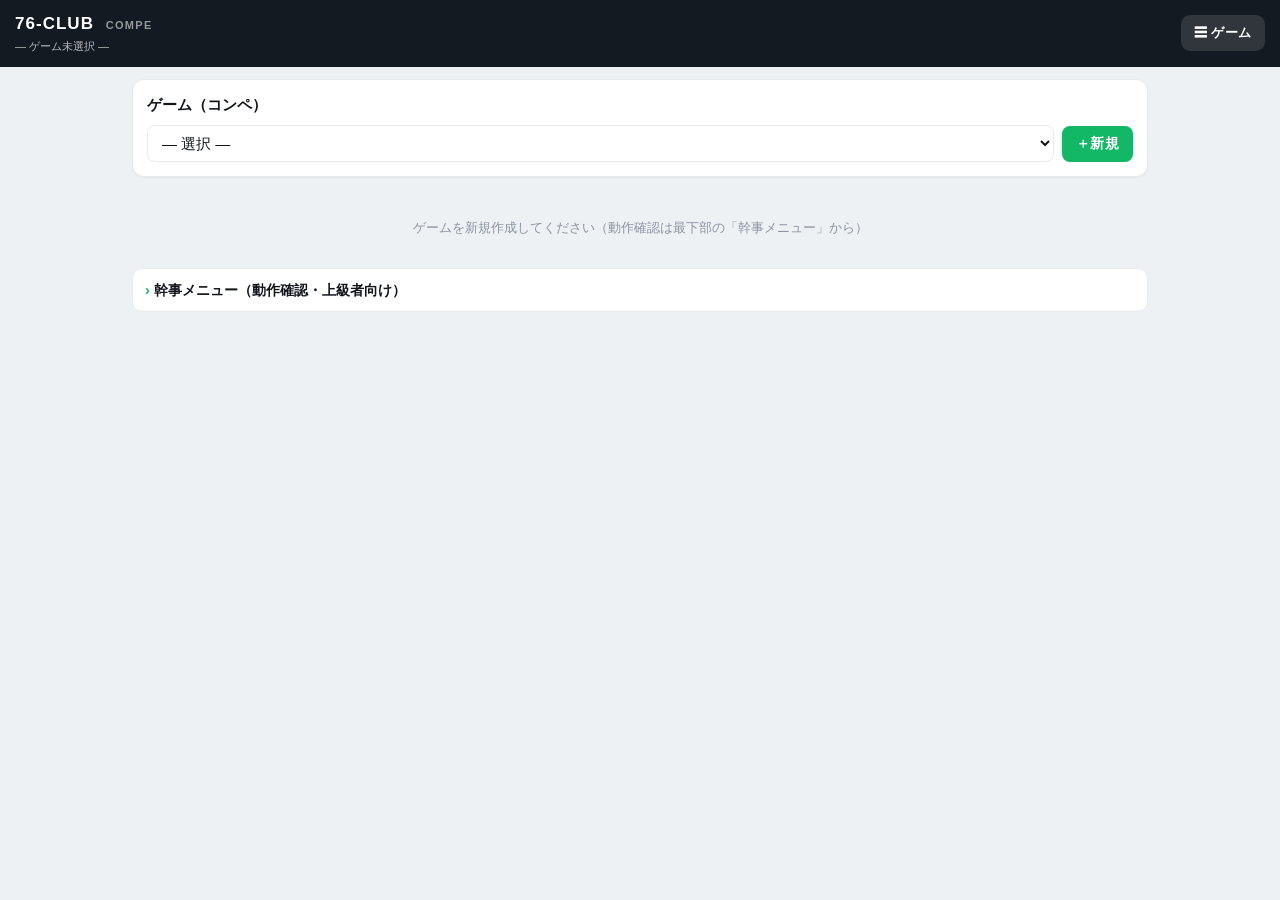
==== commit 823ae1b6: "グロス表示をエブリ適用後に統一・スコア表の視認性向上・全結果タブを投影向け拡大 - evPer/adjArr/adjHole: 表示は各ホール-1/-2適用後(入力タブのみ生)。scorecard/r" ====
--- a/docs/handoff/assets/2026-07-12-phase1-reference.html
+++ b/docs/handoff/assets/2026-07-12-phase1-reference.html
@@ -152,15 +152,15 @@
   .sc2{table-layout:fixed;width:100%;font-size:12px;border-collapse:collapse}
   .sc2 col.cnm{width:54px}
   .sc2 col.cs{width:30px}
-  .sc2 th,.sc2 td{padding:3px 0;border:1px solid var(--line);text-align:center;overflow:hidden;line-height:1.15}
+  .sc2 th,.sc2 td{padding:3px 0;border:1px solid var(--line);text-align:center;overflow:hidden;line-height:1.15;color:var(--ink);font-weight:600}
   .sc2 th{background:var(--dark);color:#fff;font-size:10.5px;font-weight:700}
   .sc2 td.nm,.sc2 th.nm{text-align:left;font-weight:700;font-size:11px;white-space:nowrap;padding-left:4px}
-  .sc2 th.nm{background:var(--dark)}
+  .sc2 th.nm{background:var(--dark);color:#fff}
   .sc2 .sub{background:#eaf6f0;font-weight:800}
   .sc2 .tot{background:#f2f5f7;font-weight:800}
   .sc2 .netc{background:#eaf6f0;font-weight:900;color:var(--accd)}
   .sc2 .hh{background:#fff7e6}
-  .sc2 .parr td{color:var(--sub);font-size:10px}
+  .sc2 .parr td{color:#4a5560;font-size:10px;font-weight:700}
   .sc2 .tsum td{font-size:11px;background:#fbfcfc}
   .sc2 .winc{background:#d5f5e3 !important;font-weight:900;color:var(--accd)}
   @media(min-width:560px){ .sc2{font-size:13px} .sc2 col.cnm{width:70px} .sc2 col.cs{width:36px} }
@@ -171,26 +171,61 @@
   .chip{display:inline-flex;align-items:center;gap:4px;border:1px solid var(--line);border-radius:99px;padding:3px 9px;font-size:12px;margin:3px 4px 0 0;background:#fff;cursor:pointer;font-weight:700}
   .chip.on{background:var(--acc);color:#fff;border-color:var(--acc)}
   @media(max-width:760px){ .ind-split{flex-direction:column} .ind-left,.ind-right{flex:1 1 auto;width:100%} }
-  /* ルーレット対抗 */
-  .rl-head{display:flex;align-items:baseline;gap:12px;margin-bottom:10px}
-  .rl-hole{font-size:36px;font-weight:900;line-height:1;color:var(--ink)}
-  .rl-hole small{font-size:14px;font-weight:800;color:var(--sub);margin-left:2px}
-  .rl-par{font-size:13px;color:var(--sub);font-weight:800}
+  /* ルーレット対抗（9:16大画面投影前提・大きめ/省スペース） */
+  .rlwrap .card{margin-bottom:10px;padding:12px}
+  .rl-stand{display:flex;align-items:center;gap:8px;flex-wrap:wrap;background:var(--dark);color:#fff;border-radius:10px;padding:8px 12px;margin-bottom:10px}
+  .rl-chip{border:2px solid var(--line);border-radius:99px;padding:3px 12px;font-size:15px;font-weight:800;background:#fff;color:var(--ink)}
+  .rl-prog{font-size:13px;font-weight:800;opacity:.8;margin-left:4px}
+  .rl-head{display:flex;align-items:baseline;gap:14px;margin-bottom:10px}
+  .rl-hole{font-size:48px;font-weight:900;line-height:1;color:var(--ink)}
+  .rl-hole small{font-size:16px;font-weight:800;color:var(--sub);margin-left:2px}
+  .rl-par{font-size:15px;color:var(--sub);font-weight:800}
   .rl-panels{display:flex;flex-wrap:wrap;gap:10px}
-  .rl-panel{flex:1 1 140px;min-width:130px;border:2px solid var(--line);border-radius:12px;padding:12px 10px;text-align:center;background:#fff}
-  .rl-panel.win{background:#eafaf1;box-shadow:0 0 0 2px var(--acc) inset}
-  .rl-team{font-size:12px;font-weight:800;letter-spacing:.03em}
-  .rl-name{font-size:20px;font-weight:900;margin:6px 0 2px;min-height:26px;font-variant-numeric:tabular-nums}
-  .rl-score{font-size:12px;color:var(--sub);font-weight:800;min-height:16px}
-  .rl-btns{display:flex;gap:6px;margin-top:9px;justify-content:center;flex-wrap:wrap}
-  .rl-btns .btn{padding:6px 8px;font-size:11px}
-  .rl-ctrl{margin-top:14px}
-  .rl-scorebig{font-size:26px;font-weight:900;color:var(--accd);line-height:1;margin-top:3px;min-height:26px;font-variant-numeric:tabular-nums}
-  .rl-scorebig small{font-size:11px;color:var(--sub);font-weight:800}
-  .sc2 .cur{background:#fff3cf !important}
-  .sc2 .reprow td{background:#eafaf1}
-  .sc2 .reprow td.nm{font-weight:900;color:var(--accd)}
-  .rlsc td.nm,.rlsc th.nm{width:66px}
+  .rl-panel{flex:1 1 150px;min-width:140px;border:3px solid var(--line);border-radius:14px;padding:14px 10px;text-align:center;background:#fff}
+  .rl-panel.win{background:#eafaf1;box-shadow:0 0 0 3px var(--acc) inset}
+  .rl-team{font-size:14px;font-weight:800;letter-spacing:.03em}
+  .rl-name{font-size:30px;font-weight:900;margin:6px 0 2px;min-height:38px;line-height:1.1}
+  .rl-scorebig{font-size:44px;font-weight:900;color:var(--accd);line-height:1;min-height:46px;font-variant-numeric:tabular-nums}
+  .rl-ev{font-size:12px;color:var(--accd);font-weight:800;min-height:16px;margin-top:2px}
+  .rl-act{min-height:40px;display:flex;gap:6px;justify-content:center;align-items:center;flex-wrap:wrap;margin-top:6px}
+  .rl-act .btn{padding:7px 10px;font-size:12px}
+  .rl-ctrl{margin-top:12px}
+  .rl-info{text-align:center;font-weight:800;font-size:17px;min-height:24px;margin-bottom:8px}
+  .rl-main{font-size:20px;padding:16px}
+  .rl-dev{margin-bottom:10px}
+  .sc2 .cur{background:#fff3cf}
+  .sc2 .adopt{outline:2px solid #7d8894;outline-offset:-2px;font-weight:900}
+  .sc2 .rwin{background:#c9f0d8 !important;font-weight:900;color:var(--accd)}
+  .sc2 .rtie{background:#fdeaca !important;font-weight:900;color:#a5750f}
+  .rlsc td.nm,.rlsc th.nm{width:64px}
+  @media(min-width:820px){
+    .rlwrap{max-width:900px;margin:0 auto}
+    .rl-hole{font-size:66px} .rl-name{font-size:40px;min-height:50px} .rl-scorebig{font-size:64px;min-height:66px}
+    .rl-panel{flex:1 1 200px;padding:20px 14px} .rl-main{font-size:24px;padding:20px} .rl-chip{font-size:18px}
+    .sc2.rlsc{font-size:15px}
+  }
+  /* 9:16 大画面投影：結果タブ全体を大きく見やすく */
+  @media(min-width:820px){
+    main{max-width:1040px}
+    #view-result{font-size:15px}
+    #view-result .card{padding:16px}
+    #view-result .card h2{font-size:19px}
+    #view-result .subtab4 button{font-size:15px;padding:12px 4px}
+    #view-result .lb{font-size:15px}
+    #view-result .lb.big{font-size:19px}
+    #view-result .lb.big b{font-size:26px}
+    #view-result .lb .pos{width:28px;height:28px;font-size:14px}
+    #view-result .lb.big .pos{width:32px;height:32px;font-size:16px}
+    #view-result .nmc{font-size:18px}
+    #view-result .sc2{font-size:15px}
+    #view-result .rank-wrap>.card{flex:1 1 280px;max-width:400px}
+    #view-result .rank-wrap>.card.wide{flex:1 1 400px;max-width:560px}
+    #view-result .payoutcard .lb{font-size:16px}
+    #view-result .togbar,#view-result .cardtools{font-size:14px}
+    #view-result .tgl{font-size:13px;padding:6px 12px}
+    #view-result .eyebtn{padding:4px 8px}
+    #view-result .ei{width:18px;height:18px}
+  }
 </style>
 </head>
 <body>
@@ -639,6 +674,10 @@
 }
 function gross_(g,pid){ return gross(g,pid); }
 function effGross(g,pid){ return gross(g,pid) - womenEvery(g,pid); }
+// エブリ支給（各ホール−1/−2）。表示用のホール別スコアは「エブリ適用後」に統一（入力タブのみ生スコア）
+function evPer(g,pid){ if(!g.womenEvery.enabled)return 0; const p=state.players.find(x=>x.id===pid); return p?(p.everyType==='every1'?1:p.everyType==='every2'?2:0):0; }
+function adjArr(g,pid){ const sc=g.scores[pid]||[]; const ev=evPer(g,pid); return sc.map(v=>(v!=null&&v!=='')?Number(v)-ev:v); }
+function adjHole(g,pid,i){ const v=(g.scores[pid]||[])[i]; return (v==null||v==='')?null:Number(v)-evPer(g,pid); }
 function netScore(g,pid){ return Math.round((effGross(g,pid) - periaHdcp(g,pid))*10)/10; }
 function stablefordPts(g,pid){ const sc=g.scores[pid]||[]; let t=0;
   sc.forEach((v,i)=>{ if(v==null||v==='')return; const d=Number(v)-g.par[i];
@@ -691,7 +730,7 @@
 function holesWon(g){
   const teams=g.teams.filter(t=>t.memberIds.length); const won=teams.map(()=>0);
   for(let h=0;h<18;h++){
-    const tot=teams.map(t=>{ let s=0,cnt=0; t.memberIds.forEach(pid=>{const v=(g.scores[pid]||[])[h]; if(v){s+=Number(v);cnt++;}}); return cnt?s:null; });
+    const tot=teams.map(t=>{ let s=0,cnt=0; t.memberIds.forEach(pid=>{const v=adjHole(g,pid,h); if(v!=null){s+=v;cnt++;}}); return cnt?s:null; });
     const valid=tot.filter(v=>v!=null); if(!valid.length)continue;
     const min=Math.min(...valid); const winners=tot.map((v,i)=>v===min?i:-1).filter(i=>i>=0);
     winners.forEach(i=>won[i]+=1/winners.length);
@@ -850,24 +889,24 @@
   const parOut=sum(g.par,0,9), parIn=sum(g.par,9,18);
   const head=`<tr><th class="nm">選手</th>${F9.map(i=>`<th class="${hh(i)}">${i+1}</th>`).join('')}<th class="sub">OUT</th>${B9.map(i=>`<th class="${hh(i)}">${i+1}</th>`).join('')}<th class="sub">IN</th><th class="tot">計</th><th class="tot">HD</th><th class="netc">Net</th></tr>`;
   const parRow=`<tr class="parr"><td class="nm">Par</td>${F9.map(i=>`<td class="${hh(i)}">${g.par[i]}</td>`).join('')}<td class="sub">${MT(parOut)}</td>${B9.map(i=>`<td class="${hh(i)}">${g.par[i]}</td>`).join('')}<td class="sub">${MT(parIn)}</td><td class="tot">${MT(parOut+parIn)}</td><td class="tot">-</td><td class="netc">-</td></tr>`;
-  const pRow=(pid)=>{ const p=state.players.find(x=>x.id===pid); const sc=g.scores[pid]||[];
-    const cell=i=>`<td class="${hh(i)}">${sc[i]??''}</td>`;
-    return `<tr><td class="nm">${esc(p.name)}</td>${F9.map(cell).join('')}<td class="sub">${MT(sum(sc,0,9)||'')}</td>${B9.map(cell).join('')}<td class="sub">${MT(sum(sc,9,18)||'')}</td><td class="tot">${MT(gross(g,pid)||'')}</td><td class="tot">${MT(periaHdcp(g,pid))}</td><td class="netc">${MT(netScore(g,pid))}</td></tr>`; };
+  const pRow=(pid)=>{ const p=state.players.find(x=>x.id===pid); const av=adjArr(g,pid);
+    const cell=i=>`<td class="${hh(i)}">${av[i]??''}</td>`;
+    return `<tr><td class="nm">${esc(p.name)}</td>${F9.map(cell).join('')}<td class="sub">${MT(sum(av,0,9)||'')}</td>${B9.map(cell).join('')}<td class="sub">${MT(sum(av,9,18)||'')}</td><td class="tot">${MT(effGross(g,pid)||'')}</td><td class="tot">${MT(periaHdcp(g,pid))}</td><td class="netc">${MT(netScore(g,pid))}</td></tr>`; };
   let body='', note='';
   if(teams && teams.length){
     const colorOf=name=>/レッド|赤/.test(name)?'#c0392b':/ブルー|青/.test(name)?'#2471a3':/グリーン|緑/.test(name)?'#186a3b':/イエロー|黄/.test(name)?'#b9770e':'#5d6d7e';
-    const tAt=(t,i)=>{let s=0,c=0;t.memberIds.forEach(pid=>{const v=(g.scores[pid]||[])[i];if(v){s+=Number(v);c++;}});return c?s:null;};
+    const tAt=(t,i)=>{let s=0,c=0;t.memberIds.forEach(pid=>{const v=adjHole(g,pid,i);if(v!=null){s+=v;c++;}});return c?s:null;};
     const winAt=[]; for(let i=0;i<18;i++){const tot=teams.map(t=>tAt(t,i));const val=tot.filter(v=>v!=null);winAt.push(val.length?tot.map((v,ti)=>v===Math.min(...val)?ti:-1).filter(x=>x>=0):[]);}
     const won=teams.map((_,ti)=>{let w=0;winAt.forEach(ws=>{if(ws.includes(ti))w+=1/ws.length;});return w;});
     teams.forEach((t,ti)=>{ const col=colorOf(t.name);
       body+=`<tr><td class="nm" colspan="24" style="background:${col};color:#fff;font-weight:800;text-align:left">${esc(t.name)}</td></tr>`;
       t.memberIds.forEach(pid=>{ if(state.players.find(x=>x.id===pid)) body+=pRow(pid); });
       const tCell=(i)=>{ if(!show.totals) return '<td><span class="mask">·</span></td>';   // 合計値OFFなら値も色も隠す
-        const s=t.memberIds.reduce((a,pid)=>a+((g.scores[pid]||[])[i]?Number((g.scores[pid])[i]):0),0); return `<td class="${winAt[i].includes(ti)?'winc':''}">${s||''}</td>`;};
-      const tGross=t.memberIds.reduce((a,pid)=>a+gross(g,pid),0);
+        const s=t.memberIds.reduce((a,pid)=>a+(adjHole(g,pid,i)||0),0); return `<td class="${winAt[i].includes(ti)?'winc':''}">${s||''}</td>`;};
+      const tGross=t.memberIds.reduce((a,pid)=>a+effGross(g,pid),0);
       const tNet=Math.round(t.memberIds.reduce((a,pid)=>a+netScore(g,pid),0)*10)/10;
-      const tOut=t.memberIds.reduce((a,pid)=>a+sum(g.scores[pid]||[],0,9),0);
-      const tIn=t.memberIds.reduce((a,pid)=>a+sum(g.scores[pid]||[],9,18),0);
+      const tOut=t.memberIds.reduce((a,pid)=>a+sum(adjArr(g,pid),0,9),0);
+      const tIn=t.memberIds.reduce((a,pid)=>a+sum(adjArr(g,pid),9,18),0);
       body+=`<tr class="parr tsum"><td class="nm" style="color:${col};font-weight:800">計</td>${F9.map(i=>tCell(i)).join('')}<td class="sub">${MT(tOut||'')}</td>${B9.map(i=>tCell(i)).join('')}<td class="sub">${MT(tIn||'')}</td><td class="tot">${MT(tGross||'')}</td><td class="tot">-</td><td class="netc">${MT(tNet||'')}</td></tr>`;
     });
     note='緑＝そのホールを取ったチーム（合計最少）。';
@@ -926,6 +965,10 @@
 /* ============================ ルーレット対抗 ============================ */
 function rTeams(g){ return g.teams.filter(t=>t.memberIds.length); }
 function rColor(name){ return /レッド|赤/.test(name)?'#c0392b':/ブルー|青/.test(name)?'#2c6e9e':/グリーン|緑/.test(name)?'#0e9e57':/イエロー|黄/.test(name)?'#d4a017':'#3a4450'; }
+// エブリ支給（各ホール）：エブリワン=−1・エブリツー=−2（ゲームでエブリ適用ON時）。ルーレットの1ホール勝負に反映
+function rlEvery(g,pid){ if(!g.womenEvery.enabled)return 0; const p=state.players.find(x=>x.id===pid); return p?(p.everyType==='every1'?1:p.everyType==='every2'?2:0):0; }
+function rlRaw(g,pid,h){ const v=(g.scores[pid]||[])[h]; return (v!=null&&v!=='')?Number(v):null; }
+function rlHoleScore(g,pid,h){ const v=rlRaw(g,pid,h); return v==null?null:v-rlEvery(g,pid); }  // 比較に使う実質スコア
 function rlDraw(g, teamId, excludePid){
   const t=g.teams.find(x=>x.id===teamId); const members=t.memberIds.slice();
   let cand=members.filter(m=>!(g.roulette.pool[teamId]||[]).includes(m));
@@ -958,7 +1001,7 @@
   rl.challengeFrom=null; rlStopTimer(); rl.spinTeams=[]; save(); renderResult(); }
 function rlStandings(g){ const teams=rTeams(g); const won=teams.map(()=>0); let pending=0;
   for(let h=0; h<g.roulette.cur; h++){ const reps=g.roulette.reps[h]; if(!reps)continue;
-    const sc=teams.map(t=>{const pid=reps[t.id];const v=pid!=null?(g.scores[pid]||[])[h]:null;return (v!=null&&v!=='')?Number(v):null;});
+    const sc=teams.map(t=>{const pid=reps[t.id];return pid!=null?rlHoleScore(g,pid,h):null;});
     if(sc.some(s=>s==null)){pending++;continue;}
     const mn=Math.min(...sc); const w=sc.map((s,i)=>s===mn?i:-1).filter(i=>i>=0); w.forEach(i=>won[i]+=1/w.length); }
   return {teams,won,pending}; }
@@ -968,18 +1011,31 @@
 function rlRefund(tid,which){ const g=curGame(); const R=g.roulette; if(which==='change')R.remChange[tid]=(R.remChange[tid]||0)+1; else R.remChallenge[tid]=(R.remChallenge[tid]||0)+1; save(); renderResult(); }
 
 // ルーレット用スコア表（読み取り専用・現在ホール強調・各チームの代表行に印）
+// 各ホールの「採用代表セル」に印。全ホール分：勝ち=緑/引分=橙/採用(負け)=太枠
+function rlMarks(g){
+  const teams=rTeams(g); const R=g.roulette; const mark={}; const last=Math.min(R.cur,17);
+  for(let hh=0; hh<=last; hh++){ const rp=R.reps[hh]; if(!rp)continue;
+    const complete = teams.every(t=>rp[t.id]);
+    const sc=teams.map(t=>{const pid=rp[t.id];return pid!=null?rlHoleScore(g,pid,hh):null;});
+    const scored = complete && sc.every(s=>s!=null);
+    let winI=new Set(), tie=false;
+    if(scored){ const mn=Math.min(...sc); const wi=sc.map((s,i)=>s===mn?i:-1).filter(i=>i>=0); if(wi.length===teams.length)tie=true; else wi.forEach(i=>winI.add(i)); }
+    teams.forEach((t,ti)=>{ const pid=rp[t.id]; if(!pid)return; mark[pid]=mark[pid]||{};
+      mark[pid][hh]= scored ? (tie?'rtie':(winI.has(ti)?'rwin':'adopt')) : 'adopt'; });
+  }
+  return mark;
+}
 function rlScorecard(g){
-  const teams=rTeams(g); const R=g.roulette; const h=R.cur<18?R.cur:-1; const reps=R.reps[R.cur]||{};
-  const cols=[...Array(18).keys()];
-  const cg=`<colgroup><col style="width:66px">${cols.map(()=>'<col>').join('')}</colgroup>`;
+  const teams=rTeams(g); const R=g.roulette; const h=R.cur<18?R.cur:-1; const cols=[...Array(18).keys()]; const mark=rlMarks(g);
+  const cg=`<colgroup><col style="width:64px">${cols.map(()=>'<col>').join('')}</colgroup>`;
   const head=`<tr><th class="nm">選手</th>${cols.map(i=>`<th class="${i===h?'cur':''}">${i+1}</th>`).join('')}</tr>`;
   const parRow=`<tr class="parr"><td class="nm">Par</td>${cols.map(i=>`<td class="${i===h?'cur':''} ${g.hidden[i]?'hh':''}">${g.par[i]}</td>`).join('')}</tr>`;
   let body='';
   teams.forEach(t=>{ const col=rColor(t.name);
     body+=`<tr><td class="nm" colspan="19" style="background:${col};color:#fff;text-align:left;font-weight:800">${esc(t.name)}</td></tr>`;
-    t.memberIds.forEach(pid=>{ const p=state.players.find(x=>x.id===pid); if(!p)return; const sc=g.scores[pid]||[]; const isRep=reps[t.id]===pid;
-      body+=`<tr class="${isRep?'reprow':''}"><td class="nm">${isRep?'● ':''}${esc(p.name)}</td>${cols.map(i=>`<td class="${i===h?'cur':''} ${g.hidden[i]?'hh':''}">${sc[i]??''}</td>`).join('')}</tr>`; }); });
-  return `<div class="card"><h2>スコア表（現在 ${h>=0?(h+1)+'H':'—'}）<span class="muted" style="font-weight:600;font-size:11px">● = 今の代表</span></h2>
+    t.memberIds.forEach(pid=>{ const p=state.players.find(x=>x.id===pid); if(!p)return; const av=adjArr(g,pid); const mm=mark[pid]||{};
+      body+=`<tr><td class="nm">${esc(p.name)}</td>${cols.map(i=>`<td class="${i===h?'cur':''} ${g.hidden[i]?'hh':''} ${mm[i]||''}">${av[i]??''}</td>`).join('')}</tr>`; }); });
+  return `<div class="card"><h2>スコア表 <span class="muted" style="font-weight:600;font-size:11px">太枠=採用 / 緑=勝ち / 橙=引分</span></h2>
     <div class="scroll"><table class="sc2 rlsc">${cg}${head}${parRow}${body}</table></div></div>`;
 }
 
@@ -989,57 +1045,59 @@
   const R=g.roulette;
   teams.forEach(t=>{ if(R.remChange[t.id]===undefined)R.remChange[t.id]=R.changeN; if(R.remChallenge[t.id]===undefined)R.remChallenge[t.id]=R.challengeM; });
   const {won,pending}=rlStandings(g);
-  let html=`<div class="card payoutcard"><h2>ルーレット対抗 <span class="tag">${Math.min(R.cur,18)}/18H</span></h2>
-    <table class="lb"><tr><th class="c-pos">順</th><th>チーム</th><th class="c-val">取得H</th></tr>
-    ${teams.map(t=>({t,v:won[teams.indexOf(t)]})).sort((a,b)=>b.v-a.v).map((r,i)=>`<tr class="rank"><td class="c-pos">${posBadge(i+1,i===0&&r.v>0)}</td><td class="nmc" style="text-align:left"><span style="color:${rColor(r.t.name)};font-weight:800">${esc(r.t.name)}</span></td><td class="c-val"><b>${Math.round(r.v*10)/10}</b></td></tr>`).join('')}</table>
-    ${pending?`<div class="muted" style="margin-top:4px">スコア未入力で保留中：${pending}ホール（入力で反映）</div>`:''}
-    <div class="row" style="margin-top:8px"><button class="btn gray sm" onclick="rlReset()">リセット</button></div></div>`;
-
-  if(R.cur>=18){ return html+`<div class="card"><div class="empty"><b>全18ホール終了</b><br>上のスタンディングが最終結果です。</div></div>`+rlScorecard(g); }
+  // 省スペースの1行スタンディング
+  const standRows=teams.map((t,i)=>({t,v:won[i]})).sort((a,b)=>b.v-a.v);
+  const standBar=`<div class="rl-stand">${standRows.map(r=>`<span class="rl-chip" style="border-color:${rColor(r.t.name)}"><b style="color:${rColor(r.t.name)}">${esc(r.t.name)}</b> ${Math.round(r.v*10)/10}H</span>`).join('')}
+    <span class="rl-prog">${Math.min(R.cur,18)}/18</span><button class="btn gray sm" style="margin-left:auto" onclick="rlReset()">リセット</button></div>`;
+
+  if(R.cur>=18){ return `<div class="rlwrap">${standBar}<div class="card"><div class="empty"><b>全18ホール終了</b> — 上が最終結果です。</div></div>${rlScorecard(g)}</div>`; }
 
   const h=R.cur; const reps=R.reps[h]||{}; const drawn=rlHoleDrawn(g);
-  const holeScores=()=>teams.map(t=>{const pid=reps[t.id];const v=pid!=null?(g.scores[pid]||[])[h]:null;return (v!=null&&v!=='')?Number(v):null;});
+  const holeScores=()=>teams.map(t=>{const pid=reps[t.id];return pid!=null?rlHoleScore(g,pid,h):null;});
   let holeInfo='';
   if(drawn){ const sc=holeScores();
-    if(sc.some(s=>s==null)) holeInfo='<span class="muted">代表のスコア未入力（入力で勝敗確定）</span>';
+    if(sc.some(s=>s==null)) holeInfo='<span class="muted">代表のスコア未入力</span>';
     else{ const mn=Math.min(...sc); const wi=sc.map((s,i)=>s===mn?i:-1).filter(i=>i>=0);
-      holeInfo = wi.length===teams.length?'引き分け（各0.5H）':('勝ち：<b>'+wi.map(i=>esc(teams[i].name)).join('・')+'</b>'); } }
+      holeInfo = wi.length===teams.length?'引き分け（各0.5H）':('WIN: <b>'+wi.map(i=>esc(teams[i].name)).join('・')+'</b>'); } }
   const winSet=(()=>{ if(!drawn)return new Set(); const sc=holeScores(); if(sc.some(s=>s==null))return new Set(); const mn=Math.min(...sc); return new Set(sc.map((s,i)=>s===mn?i:-1).filter(i=>i>=0)); })();
   const panels=teams.map((t,ti)=>{ const pid=reps[t.id]; const p=pid?state.players.find(x=>x.id===pid):null;
-    const sv=pid?((g.scores[pid]||[])[h]??'—'):''; const col=rColor(t.name); const win=winSet.has(ti);
+    const av=pid?adjHole(g,pid,h):null; const sv=pid?(av==null?'—':av):'';
+    const col=rColor(t.name); const win=winSet.has(ti);
+    // 固定高さのアクション欄（ボタンが動かないように）
+    let act='';
+    if(rl.spinning) act='';
+    else if(rl.challengeFrom) act = (rl.challengeFrom!==t.id)?`<button class="btn sm" onclick="rlChallengeDo('${rl.challengeFrom}','${t.id}')">このチームを回す</button>`:`<span class="muted" style="font-size:11px">相手を選択中</span>`;
+    else if(drawn) act=`<button class="btn sec sm" ${(R.remChange[t.id]||0)<=0?'disabled':''} onclick="rlChange('${t.id}')">チェンジ ${R.remChange[t.id]||0}</button><button class="btn gray sm" ${(R.remChallenge[t.id]||0)<=0?'disabled':''} onclick="rlChallengeStart('${t.id}')">チャレンジ ${R.remChallenge[t.id]||0}</button>`;
     return `<div class="rl-panel${win?' win':''}" style="border-color:${col}">
       <div class="rl-team" style="color:${col}">${esc(t.name)}</div>
       <div class="rl-name" id="rl-name-${t.id}">${rl.spinning&&rl.spinTeams.includes(t.id)?'…':(p?esc(p.name):'―')}</div>
-      <div class="rl-scorebig">${pid?sv:''}<small>${pid?' 打':''}</small></div>
-      ${drawn&&!rl.spinning&&!rl.challengeFrom?`<div class="rl-btns">
-        <button class="btn sec sm" ${(R.remChange[t.id]||0)<=0?'disabled':''} onclick="rlChange('${t.id}')">チェンジ ${R.remChange[t.id]||0}</button>
-        <button class="btn gray sm" ${(R.remChallenge[t.id]||0)<=0?'disabled':''} onclick="rlChallengeStart('${t.id}')">チャレンジ ${R.remChallenge[t.id]||0}</button>
-      </div>`:''}
-      ${rl.challengeFrom&&rl.challengeFrom!==t.id?`<button class="btn sm" style="margin-top:6px" onclick="rlChallengeDo('${rl.challengeFrom}','${t.id}')">このチームを回す</button>`:''}
+      <div class="rl-scorebig">${pid?sv:'&nbsp;'}</div>
+      <div class="rl-act">${act}</div>
     </div>`; }).join('');
-  // 単一メインボタン（START / STOP / 確定 を同じ位置で切替）
   let mainBtn;
-  if(rl.spinning) mainBtn=`<button class="btn danger wide" onclick="rlStop()">STOP（止める）</button>`;
-  else if(!drawn) mainBtn=`<button class="btn wide" onclick="rlStartInitial()">START（回す）</button>`;
-  else mainBtn=`<button class="btn wide" ${rlCanAdvance(g)?'':'disabled'} onclick="rlNextHole()">確定して次のホール ▸</button>`;
-  const devMenu=`<details style="margin-top:10px"><summary>開発者メニュー（手動修正）</summary><div class="in">
-    <div class="muted" style="margin-bottom:6px">誤操作の復旧用。代表を狙った人に直接セット／使った回数を戻せます。</div>
-    ${teams.map(t=>`<div class="row between" style="margin:4px 0"><span style="color:${rColor(t.name)};font-weight:800;min-width:70px">${esc(t.name)}</span>
+  if(rl.spinning) mainBtn=`<button class="btn danger wide rl-main" onclick="rlStop()">STOP</button>`;
+  else if(!drawn) mainBtn=`<button class="btn wide rl-main" onclick="rlStartInitial()">START</button>`;
+  else mainBtn=`<button class="btn wide rl-main" ${rlCanAdvance(g)?'':'disabled'} onclick="rlNextHole()">確定して次へ</button>`;
+  const devMenu=`<details class="rl-dev"><summary>開発者メニュー（手動修正）</summary><div class="in">
+    ${teams.map(t=>`<div class="row between" style="margin:3px 0"><span style="color:${rColor(t.name)};font-weight:800;min-width:64px">${esc(t.name)}</span>
       <select style="flex:1;max-width:52%" onchange="rlForceRep('${t.id}',this.value)"><option value="">代表を選ぶ…</option>${t.memberIds.map(pid=>{const p=state.players.find(x=>x.id===pid);return `<option value="${pid}" ${reps[t.id]===pid?'selected':''}>${esc(p&&p.name)}</option>`}).join('')}</select></div>`).join('')}
-    <hr>${teams.map(t=>`<div class="row between" style="margin:3px 0"><span style="color:${rColor(t.name)};min-width:70px">${esc(t.name)}</span><span><button class="btn gray sm" onclick="rlRefund('${t.id}','change')">チェンジ+1（${R.remChange[t.id]||0}）</button> <button class="btn gray sm" onclick="rlRefund('${t.id}','challenge')">チャレンジ+1（${R.remChallenge[t.id]||0}）</button></span></div>`).join('')}
+    <hr>${teams.map(t=>`<div class="row between" style="margin:2px 0"><span style="color:${rColor(t.name)};min-width:64px">${esc(t.name)}</span><span><button class="btn gray sm" onclick="rlRefund('${t.id}','change')">チェンジ+1（${R.remChange[t.id]||0}）</button> <button class="btn gray sm" onclick="rlRefund('${t.id}','challenge')">チャレンジ+1（${R.remChallenge[t.id]||0}）</button></span></div>`).join('')}
   </div></details>`;
-  html+=`<div class="card">
-    <div class="rl-head"><div class="rl-hole">${h+1}<small>H</small></div><div class="rl-par">Par ${g.par[h]}</div></div>
-    ${rl.challengeFrom?`<div class="muted" style="margin:2px 0 8px">チャレンジ：回したい相手チームの「このチームを回す」を選択 <button class="btn gray sm" onclick="rlCancelChallenge()">取消</button></div>`:''}
-    <div class="rl-panels">${panels}</div>
-    <div class="rl-ctrl">
-      ${(!rl.spinning&&drawn)?`<div style="text-align:center;font-weight:800;margin-bottom:8px;min-height:20px">${holeInfo}</div>`:''}
-      ${mainBtn}
-      ${(!rl.spinning&&drawn&&!rlCanAdvance(g))?'<div class="muted" style="margin-top:6px">チェンジが残っています。残りホールで使い切る必要があるため、このホールで各チームがチェンジを使ってください。</div>':''}
+  return `<div class="rlwrap">
+    ${standBar}
+    <div class="card rl-play">
+      <div class="rl-head"><div class="rl-hole">${h+1}<small>H</small></div><div class="rl-par">Par ${g.par[h]}</div>
+        ${rl.challengeFrom?`<span class="muted" style="margin-left:auto">回す相手を選択 <button class="btn gray sm" onclick="rlCancelChallenge()">取消</button></span>`:''}</div>
+      <div class="rl-panels">${panels}</div>
+      <div class="rl-ctrl">
+        <div class="rl-info">${(!rl.spinning&&drawn)?holeInfo:'&nbsp;'}</div>
+        ${mainBtn}
+        ${(!rl.spinning&&drawn&&!rlCanAdvance(g))?'<div class="muted" style="margin-top:6px;text-align:center">チェンジが残っています。このホールで各チームが使ってください。</div>':''}
+      </div>
     </div>
+    ${rlScorecard(g)}
     ${devMenu}
   </div>`;
-  return html + rlScorecard(g);
 }
 
 
